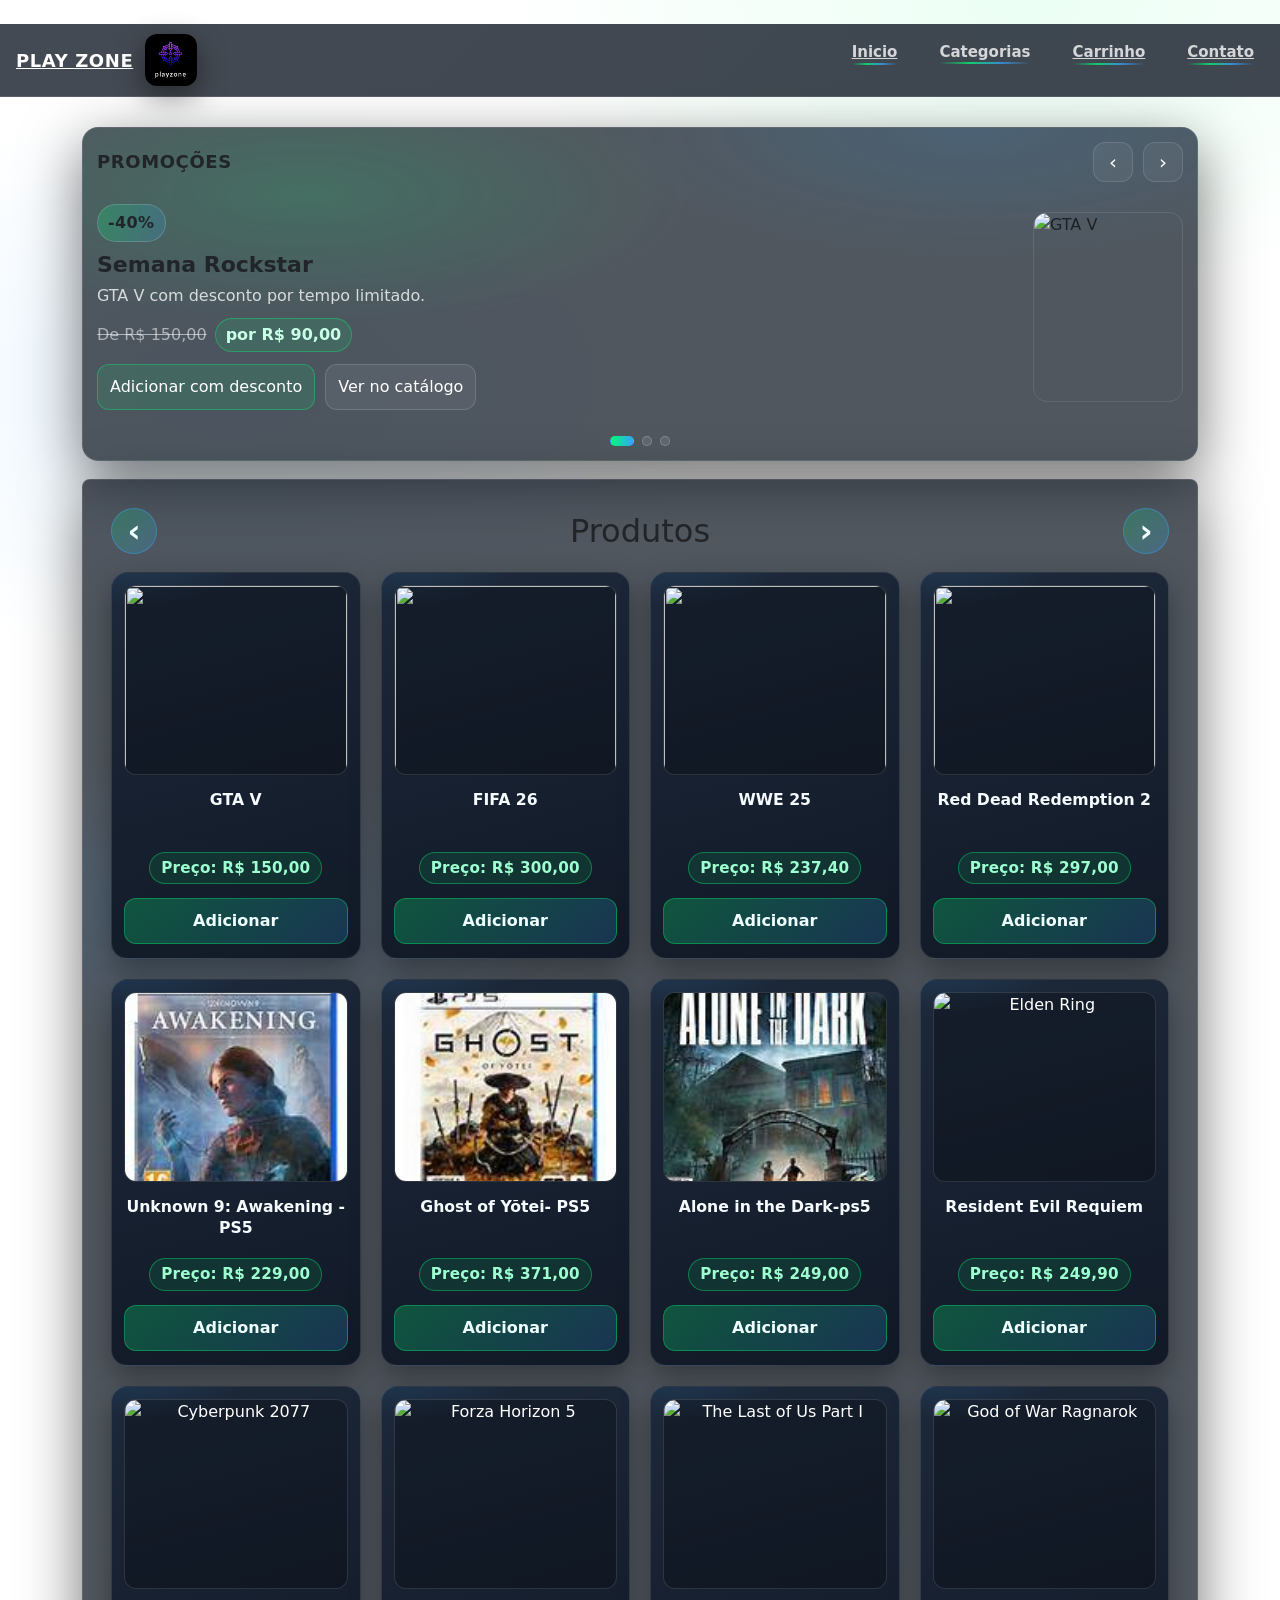
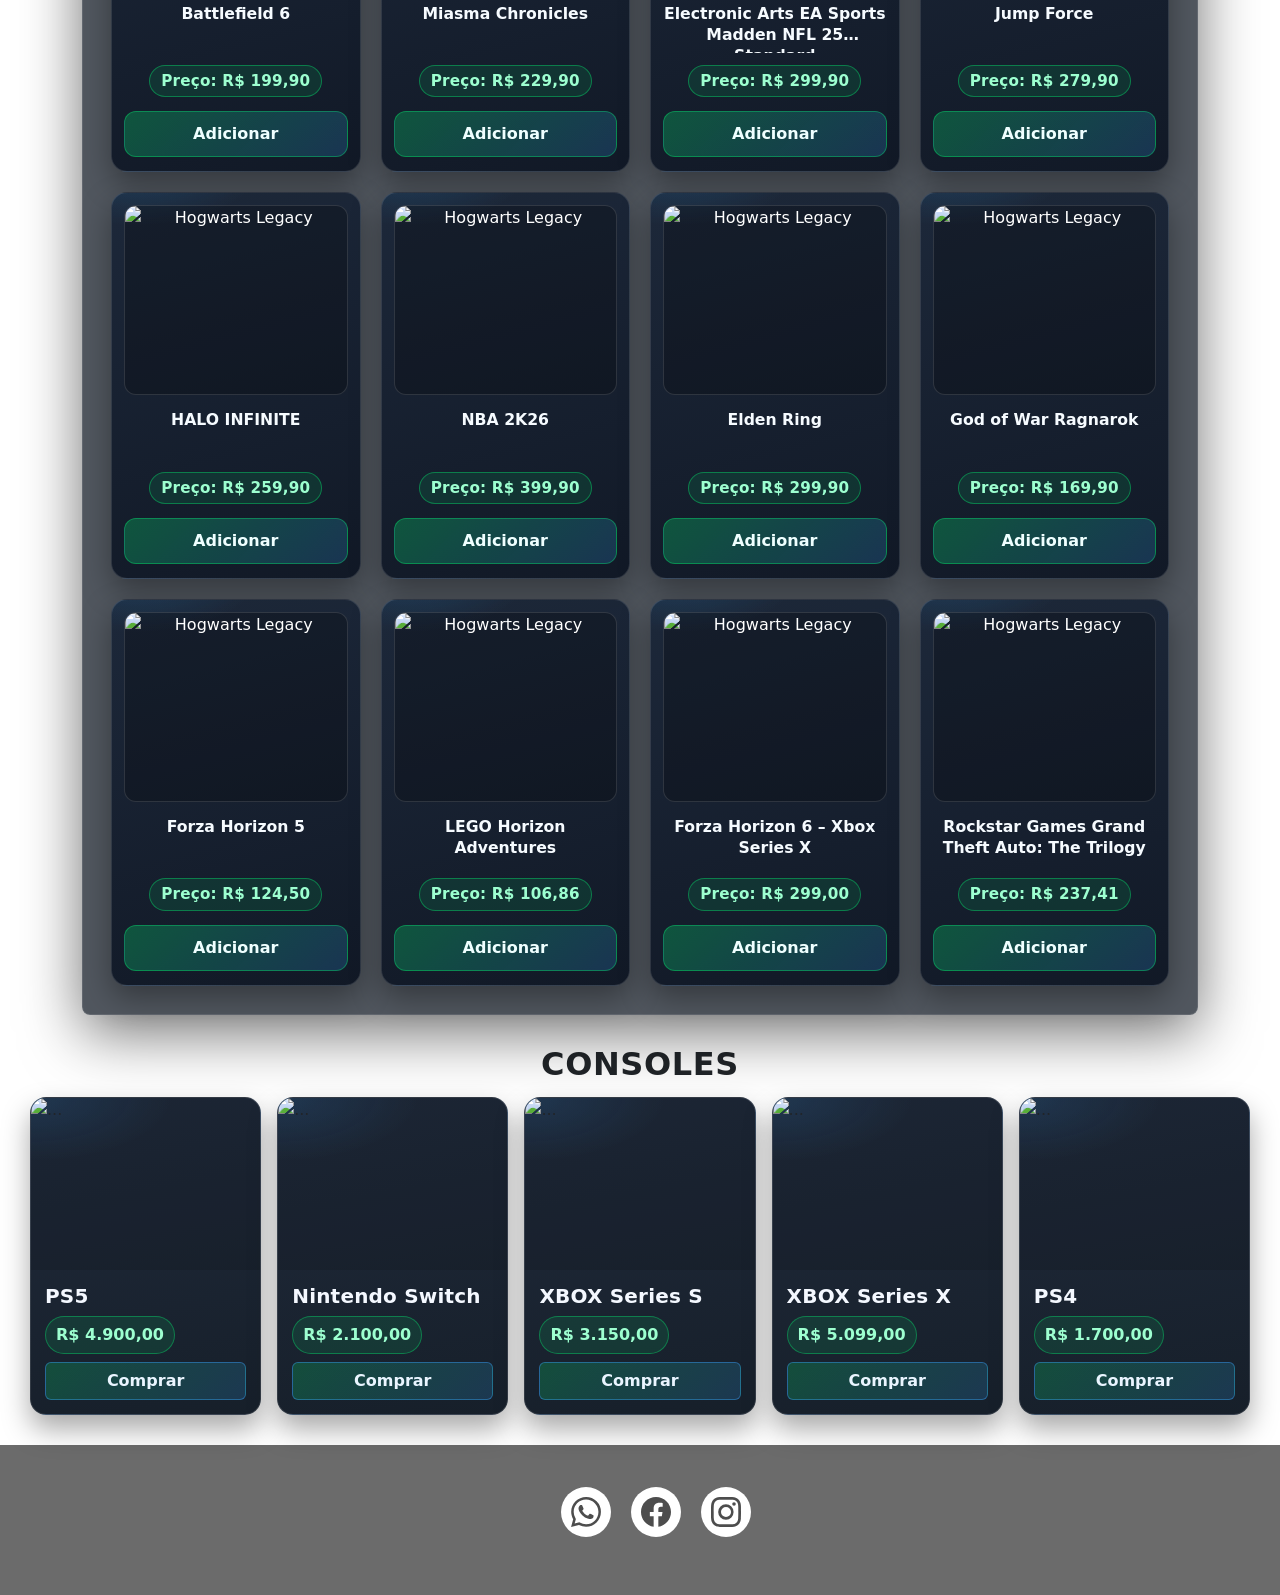
==== index.html @ 597153b9 "Merge branch 'main' of https://github.com/sitezin-pi/site_pi into GUILHERME-RODRIGO" ====
<!DOCTYPE html>
<html lang="pt-BR">
<head><meta name="viewport" content="width=device-width, initial-scale=1.0">

<meta charset="UTF-8">
<title>GameStore</title>
<link rel="icon" type="image/jpeg" href="logo2.jpeg">
<link rel="stylesheet" href="index.css">
<script defer src="cart.js"></script>
<script defer src="index.js" ></script>
<link href="https://cdn.jsdelivr.net/npm/bootstrap@5.3.8/dist/css/bootstrap.min.css" rel="stylesheet" integrity="sha384-sRIl4kxILFvY47J16cr9ZwB07vP4J8+LH7qKQnuqkuIAvNWLzeN8tE5YBujZqJLB" crossorigin="anonymous">
<script src="https://cdn.jsdelivr.net/npm/bootstrap@5.3.8/dist/js/bootstrap.bundle.min.js" integrity="sha384-FKyoEForCGlyvwx9Hj09JcYn3nv7wiPVlz7YYwJrWVcXK/BmnVDxM+D2scQbITxI" crossorigin="anonymous"></script>
</head>
<body>
 <br>
<header class="header">
  <nav class="nav">
    
    <button class="Hamburger" type="button" aria-label="Abrir menu" aria-expanded="false" aria-controls="nav-list">
      <span></span>
      <span></span>
      <span></span>
    </button>

    <div class="brand">
      <a href="index.html" class="logo">Play Zone</a>
      <img class="logo2" src="WhatsApp Image 2026-03-19 at 15.00.08.jpeg" alt="Logo GameStore">
    </div>

    <ul class="nav-list" id="nav-list">
      <li><a href="index.html" class="nav-lista"><strong>Inicio</strong></a></li>
      <li class="nav-dropdown">
        <button class="nav-lista nav-dd-trigger" type="button" aria-expanded="false" aria-controls="cat-menu" aria-haspopup="menu">
          <strong>Categorias</strong>
        </button>
        <ul class="nav-dd" id="cat-menu" role="menu" aria-label="Categorias">
          <li role="none"><a role="menuitem" href="categoriajogos.html" class="nav-dd-item">Jogos</a></li>
          <li role="none"><a role="menuitem" href="categoriaconsoles.html" class="nav-dd-item">Consoles</a></li>
        </ul>
      </li>
      <li><a href="carrinho.html" class="nav-lista"><strong>Carrinho</strong> <span class="cart-badge" id="cartCount" aria-live="polite"></span></a></li>
      <li><a href="contato.html" class="nav-lista"><strong>Contato</strong></a></li>
    </ul>

  </nav>
</header>


<main class="container">
  <div class="home-stack">
    <section class="promo" aria-label="Promoções" data-promo-carousel>
      <div class="promo-head">
        <h2 class="promo-title">Promo&ccedil;&otilde;es</h2>
        <div class="promo-controls">
          <button class="promo-nav" type="button" data-action="prev" aria-label="Promoção anterior">‹</button>
          <button class="promo-nav" type="button" data-action="next" aria-label="Próxima promoção">›</button>
        </div>
      </div>

      <div class="promo-viewport">
        <div class="promo-track">
          <article class="promo-slide" aria-roledescription="slide">
            <div class="promo-copy">
              <div class="promo-badge">-40%</div>
              <h3 class="promo-h">Semana Rockstar</h3>
              <p class="promo-p">GTA V com desconto por tempo limitado.</p>
              <p class="promo-price"><span class="promo-from">De R$ 150,00</span> <span class="promo-to">por R$ 90,00</span></p>
              <div class="promo-ctas">
                <button class="promo-cta" type="button" onclick="Cart.addItem('GTA V', 90)">Adicionar com desconto</button>
                <a class="promo-cta promo-cta-secondary" href="#produtos">Ver no cat&aacute;logo</a>
              </div>
            </div>
            <img class="promo-img" src="https://th.bing.com/th/id/OPHS.RJTm7oN3v298Fw474C474?w=172&h=220&c=17&pid=21.1" alt="GTA V" loading="lazy" />
          </article>

          <article class="promo-slide" aria-roledescription="slide">
            <div class="promo-copy">
              <div class="promo-badge">-25%</div>
              <h3 class="promo-h">Modo Competitivo</h3>
              <p class="promo-p">FIFA 26 na semana de lançamento.</p>
              <p class="promo-price"><span class="promo-from">De R$ 300,00</span> <span class="promo-to">por R$ 225,00</span></p>
              <div class="promo-ctas">
                <button class="promo-cta" type="button" onclick="Cart.addItem('FIFA 26', 225)">Adicionar com desconto</button>
                <a class="promo-cta promo-cta-secondary" href="#produtos">Ver no cat&aacute;logo</a>
              </div>
            </div>
            <img class="promo-img" src="https://th.bing.com/th/id/OPHS.1DvQjWfv28puPw474C474?w=170&h=220&c=17&pid=21.1" alt="FIFA 26" loading="lazy" />
          </article>

          <article class="promo-slide" aria-roledescription="slide">
            <div class="promo-copy">
              <div class="promo-badge">-50%</div>
              <h3 class="promo-h">Velho Oeste</h3>
              <p class="promo-p">Red Dead Redemption 2 com metade do pre&ccedil;o.</p>
              <p class="promo-price"><span class="promo-from">De R$ 297,00</span> <span class="promo-to">por R$ 148,50</span></p>
              <div class="promo-ctas">
                <button class="promo-cta" type="button" onclick="Cart.addItem('Red Dead Redemption 2', 148.5)">Adicionar com desconto</button>
                <a class="promo-cta promo-cta-secondary" href="#produtos">Ver no cat&aacute;logo</a>
              </div>
            </div>
            <img class="promo-img" src="https://www.bing.com/th?id=OPHS.H4OpGzPu4g7gfQ474C474" alt="Red Dead Redemption 2" loading="lazy" />
          </article>
        </div>
      </div>

      <div class="promo-dots" role="tablist" aria-label="Selecionar promoção">
        <button class="promo-dot" type="button" data-index="0" aria-label="Promoção 1" aria-current="true"></button>
        <button class="promo-dot" type="button" data-index="1" aria-label="Promoção 2"></button>
        <button class="promo-dot" type="button" data-index="2" aria-label="Promoção 3"></button>
      </div>
    </section>

    <section class="card" id="produtos">
        <div class="produtos-topo">
          <button class="jogos-seta" type="button" data-games-prev aria-label="Voltar para jogos anteriores">&lsaquo;</button>
          <h2>Produtos</h2>
          <button class="jogos-seta" type="button" data-games-next aria-label="Ver mais jogos">&rsaquo;</button>
        </div>
        
        <div class="produtos jogos-aba is-active" data-games-page="0">
        
        <div class="produto">
        <img src="https://th.bing.com/th/id/OPHS.RJTm7oN3v298Fw474C474?w=172&h=220&c=17&pid=21.1">
        <br> <br>
        <p>GTA V</p>
        <p>Preço: R$ 150,00</p>
        <br> 
        <button onclick="Cart.addItem('GTA V',150)" >Adicionar</button>
        </div>
        
        <div class="produto">
        <img src="https://th.bing.com/th/id/OPHS.1DvQjWfv28puPw474C474?w=170&h=220&c=17&pid=21.1">
        <br> <br>
        <p>FIFA 26</p>
        <p>Preço: R$ 300,00</p>
        <br>
        <button onclick="Cart.addItem('FIFA 26',300)">Adicionar</button>
        </div>
        
        <div class="produto">
        <img src="https://www.bing.com/th?id=OPHS.lLi7DupbcouinA474C474">
        <br> <br>
        <p>WWE 25</p>
        <p>Preço: R$ 237,40</p>
        <br> 
        <button onclick="Cart.addItem('WWE 25',237.40)">Adicionar</button>
        </div>
        
        <div class="produto">
        <img src="https://www.bing.com/th?id=OPHS.H4OpGzPu4g7gfQ474C474">
        <br> <br>
        <p>Red Dead Redemption 2</p>
        <p>Preço: R$ 297,00</p>
        <br> 
        <button onclick="Cart.addItem('Red Dead Redemption 2',297)">Adicionar</button>
        </div>
        

        <div class="produto">
            <img src="[data-uri]">
            <br> <br>
            <p> Unknown 9: Awakening - PS5</p>
            <p>Preço: R$ 229,00</p>
            <br> 
            <button onclick="Cart.addItem('Unknown 9: Awakening - PS5',229)">Adicionar</button>
            </div>


            <div class="produto">
                <img src="[data-uri]">
                <br> <br>
                <p> Ghost of Yõtei-
                     PS5</p>
                <p>Preço: R$ 371,00</p>
                <br> 
                <button onclick="Cart.addItem('Ghost of Yotei - PS5',371)">Adicionar</button>
                </div>



                <div class="produto">
                    <img src="[data-uri]">
                    <br> <br>
                    <p> Alone in the Dark-ps5</p>
                    <p>Preço: R$ 249,00</p>
                    <br> 
                    <button onclick="Cart.addItem('Alone in the Dark - PS5',249)">Adicionar</button>
                    </div>

                    <div class="produto">
                        <img src="https://th.bing.com/th/id/OPHS.FWSzVC7ac26D6Q474C474?w=248&h=248&o=5&pid=21.1" alt="Elden Ring" loading="lazy">
                        <br> <br>
                        <p>Resident Evil Requiem </p>
                        <p>Preço: R$ 249,90</p>
                        <br>
                        <button onclick="Cart.addItem('Resident Evil Requiem',249.9)">Adicionar</button>
                    </div>

                    <div class="produto">
                        <img src="https://th.bing.com/th/id/OPHS.QNupgrt8GrXCGA474C474?w=181&h=220&c=17&pid=21.1" alt="Cyberpunk 2077" loading="lazy">
                        <br> <br>
                        <p>Battlefield 6</p>
                        <p>Preço: R$ 199,90</p>
                        <br>
                        <button onclick="Cart.addItem('Battlefield 6',199.9)">Adicionar</button>
                    </div>

                    <div class="produto">
                        <img src="https://th.bing.com/th/id/OPHS.94vdGfs1CRT8Bw474C474?w=172&h=220&c=17&pid=21.1" alt="Forza Horizon 5" loading="lazy">
                        <br> <br>
                        <p>Miasma Chronicles</p>
                        <p>Preço: R$ 229,90</p>
                        <br>
                        <button onclick="Cart.addItem('Miasma Chronicles',229.9)">Adicionar</button>
                    </div>

                    <div class="produto">
                        <img src="https://th.bing.com/th/id/OPHS.qIrYIp75w0DZzQ474C474?w=181&h=220&c=17&pid=21.1" alt="The Last of Us Part I" loading="lazy">
                        <br> <br>
                        <p>Electronic Arts EA Sports Madden NFL 25 Standard</p>
                        <p>Preço: R$ 299,90</p>
                        <br>
                        <button onclick="Cart.addItem('Electronic Arts EA Sports Madden NFL 25 Standard',299.9)">Adicionar</button>
                    </div>

                    <div class="produto">
                        <img src="https://th.bing.com/th/id/OPHS.TacuCE4y0vRiBw474C474?w=248&h=248&c=17&o=5&pid=21.1" alt="God of War Ragnarok" loading="lazy">
                        <br> <br>
                        <p>Jump Force</p>
                        <p>Preço: R$ 279,90</p>
                        <br>
                        <button onclick="Cart.addItem('Jump Force',279.9)">Adicionar</button>
                    </div>

                    <div class="produto">
                        <img src="https://th.bing.com/th/id/OPHS.Qwj7oxAjKCLbDA474C474?w=174&h=220&c=17&pid=21.1" alt="Hogwarts Legacy" loading="lazy">
                        <br> <br>
                        <p>HALO INFINITE</p>
                        <p>Preço: R$ 259,90</p>
                        <br>
                        <button onclick="Cart.addItem('HALO INFINITE',259.9)">Adicionar</button>
                    </div>


                    <div class="produto">
                      <img src="https://m.media-amazon.com/images/I/811Mnde97WL._AC_SY741_.jpg" alt="Hogwarts Legacy" loading="lazy">
                      <br> <br>
                      <p>NBA 2K26</p>
                      <p>Preço: R$ 399,90</p>
                      <br>
                      <button onclick="Cart.addItem('NBA 2K26',399.9)">Adicionar</button>
                  </div>

                    
                  <div class="produto">
                    <img src="https://m.media-amazon.com/images/I/81h2WhI4dtL._AC_SX679_.jpg" alt="Hogwarts Legacy" loading="lazy">
                    <br> <br>
                    <p>Elden Ring</p>
                    <p>Preço: R$ 299,90</p>
                    <br>
                    <button onclick="Cart.addItem('Elden Ring',299.9)">Adicionar</button>
                </div>


                <div class="produto">
                  <img src="https://th.bing.com/th/id/OPHS.DYVqiKjwjYZAyg474C474?w=171&h=220&c=17&pid=21.1" alt="Hogwarts Legacy" loading="lazy">
                  <br> <br>
                  <p>God of War Ragnarok</p>
                  <p>Preço: R$ 169,90
                  </p>
                  <br>
                  <button onclick="Cart.addItem('God of War Ragnarok',169.9)">Adicionar</button>
              </div>

              <div class="produto">
                <img src="https://th.bing.com/th?id=OPHS.EVWii%2fNp02npCA474C474&w=170&h=220&c=17&pid=21.1" alt="Hogwarts Legacy" loading="lazy">
                <br> <br>
                <p>Forza Horizon 5</p>
                <p>Preço: R$ 124,50</p>
                <br>
                <button onclick="Cart.addItem('Forza Horizon 5',124.5)">Adicionar</button>
            </div>


            <div class="produto">
              <img src="https://th.bing.com/th/id/OPHS.ELbAVEhWy1vHMA474C474?w=172&h=220&c=17&pid=21.1" alt="Hogwarts Legacy" loading="lazy">
              <br> <br>
              <p>LEGO Horizon Adventures</p>
              <p>Preço: R$ 106,86</p>
              <br>
              <button onclick="Cart.addItem('LEGO Horizon Adventures',106.86)">Adicionar</button>
          </div>

          

          <div class="produto">
            <img src="https://m.media-amazon.com/images/I/819yZBNBmbL._AC_SY741_.jpg" alt="Hogwarts Legacy" loading="lazy">
            <br> <br>
            <p>Forza Horizon 6 – Xbox Series X</p>
            <p>Preço: R$ 299,00</p>
            <br>
            <button onclick="Cart.addItem('Forza Horizon 6 - Xbox Series X',299)">Adicionar</button>
        </div>

        
        <div class="produto">
          <img src="https://m.media-amazon.com/images/I/71puswrN7DL._AC_SX569_.jpg" alt="Hogwarts Legacy" loading="lazy">
          <br> <br>
          <p>Rockstar Games Grand Theft Auto: The Trilogy </p>
          <p>Preço: R$ 237,41 </p>
          <br>
          <button onclick="Cart.addItem('Rockstar Games Grand Theft Auto: The Trilogy',237.41)">Adicionar</button>
      </div>

        </div>

        <div class="produtos jogos-aba" data-games-page="1" hidden>
          <div class="produto">
            <img src="https://tse2.mm.bing.net/th/id/OIP.G-FK9lPpl25EXrgIyFfNVQHaLH?rs=1&pid=ImgDetMain&o=7&rm=3" alt="Marvel's Spider-Man 2" loading="lazy">
            <br> <br>
            <p>Marvel's Spider-Man 2</p>
            <p>Pre&ccedil;o: R$ 289,90</p>
            <br>
            <button onclick="Cart.addItem('Marvel\'s Spider-Man 2',289.9)">Adicionar</button>
          </div>

          <div class="produto">
            <img src="https://tse4.mm.bing.net/th/id/OIP.6PH8_viapjqQUt2A34YzmQHaHa?rs=1&pid=ImgDetMain&o=7&rm=3c" alt="Mortal Kombat 1" loading="lazy">
            <br> <br>
            <p>Mortal Kombat 1</p>
            <p>Pre&ccedil;o: R$ 219,90</p>
            <br>
            <button onclick="Cart.addItem('Mortal Kombat 1',219.9)">Adicionar</button>
          </div>

          <div class="produto">
            <img src="https://tse4.mm.bing.net/th/id/OIP.sYCBG5xKQGUcATme74_EeQHaLH?rs=1&pid=ImgDetMain&o=7&rm=3" alt="Assassin's Creed Shadows" loading="lazy">
            <br> <br>
            <p>Assassin's Creed Shadows</p>
            <p>Pre&ccedil;o: R$ 299,90</p>
            <br>
            <button onclick="Cart.addItem('Assassin\'s Creed Shadows',299.9)">Adicionar</button>
          </div>

          <div class="produto">
            <img src="https://tse4.mm.bing.net/th/id/OIP.DMst_Hj3TAe-Tahy5SULSAHaEo?rs=1&pid=ImgDetMain&o=7&rm=3" alt="Street Fighter 6" loading="lazy">
            <br> <br>
            <p>Street Fighter 6</p>
            <p>Pre&ccedil;o: R$ 199,90</p>
            <br>
            <button onclick="Cart.addItem('Street Fighter 6',199.9)">Adicionar</button>
          </div>

          <div class="produto">
            <img src="https://tse2.mm.bing.net/th/id/OIP.UWIrXUre9dtO-C4sRf46mAHaJ4?rs=1&pid=ImgDetMain&o=7&rm=3" alt="Final Fantasy XVI" loading="lazy">
            <br> <br>
            <p>Final Fantasy XVI</p>
            <p>Pre&ccedil;o: R$ 249,90</p>
            <br>
            <button onclick="Cart.addItem('Final Fantasy XVI',249.9)">Adicionar</button>
          </div>

          <div class="produto">
            <img src="https://tse4.mm.bing.net/th/id/OIP.-4CGzT8iQxk2Oo5ZJQxS4wHaEK?rs=1&pid=ImgDetMain&o=7&rm=3" alt="Star Wars Jedi Survivor" loading="lazy">
            <br> <br>
            <p>Star Wars Jedi: Survivor</p>
            <p>Pre&ccedil;o: R$ 229,90</p>
            <br>
            <button onclick="Cart.addItem('Star Wars Jedi: Survivor',229.9)">Adicionar</button>
          </div>
        </div>
        </section>
  </div>
    </main>
    


<section class="consoles" id="consoles">
  <div class="consoles-inner">
  <h2 class="consoles-title">Consoles</h2>

  <div class="consoles-grid">
  <div class="card">
    <img src="https://m.media-amazon.com/images/I/51z1MC364oL._AC_SX679_.jpg" class="card-img-top" alt="...">
    <div class="card-body">
      <h5 class="card-title">PS5</h5>
      <p class="card-text">R$ 4.900,00</p>
      <a href="#" class="btn btn-primary console-buy">Comprar</a>
    </div>
  </div>

  <div class="card">
    <img src="https://m.magazineluiza.com.br/a-static/420x420/console-nintendo-switch-v2-32gb-edicao-mario-bros-wonder-3-meses-assinatura-nintendo-online/esh0p/2067/c48ec43bd60d2ffeeb8990135bcdb0f6.jpeg" class="card-img-top" alt="...">
    <div class="card-body">
      <h5 class="card-title">Nintendo Switch</h5>
      <p class="card-text">R$ 2.100,00</p>
      <a href="#" class="btn btn-primary console-buy">Comprar</a>
    </div>
  </div>


  <div class="card">
    <img src="https://tse1.mm.bing.net/th/id/OIP.qU8rus6t1LAG_-EkGO4fngHaHa?rs=1&pid=ImgDetMain&o=7&rm=3" class="card-img-top" alt="...">
    <div class="card-body">
      <h5 class="card-title">XBOX Series S</h5>
      <p class="card-text">R$ 3.150,00</p>
      <a href="#" class="btn btn-primary console-buy">Comprar</a>
    </div>
  </div>

  <div class="card">
    <img src="https://m.media-amazon.com/images/I/512ulOXnvYL._AC_SX679_.jpg" class="card-img-top" alt="...">
    <div class="card-body">
      <h5 class="card-title">XBOX Series X</h5>
      <p class="card-text">R$ 5.099,00</p>
      <a href="#" class="btn btn-primary console-buy">Comprar</a>
    </div>
  </div>

  <div class="card">
    <img src="https://tse2.mm.bing.net/th/id/OIP.hRAMWGqIYt8NfbNsckcd0AHaD4?rs=1&pid=ImgDetMain&o=7&rm=3" class="card-img-top" alt="...">
    <div class="card-body">
      <h5 class="card-title">PS4</h5>
      <p class="card-text">R$ 1.700,00</p>
      <a href="#" class="btn btn-primary console-buy">Comprar</a>
    </div>

  
        
  </div>
  </div>
  </div>
</section>









    <footer class="footer">


      <ul class="example-2">
        <li class="icon-content">
          <a
            data-social="whatsapp"
            aria-label="Whatsapp"
            href="https://api.whatsapp.com/send?phone=+112067101079&amp;text=Save%20this%20to%20your%20Favorites%20-%20@wilsondesouza"
          >
            <div class="filled"></div>
            <svg
              xml:space="preserve"
              viewBox="0 0 24 24"
              class="bi bi-whatsapp"
              fill="currentColor"
              height="24"
              width="24"
              xmlns="http://www.w3.org/2000/svg"
            >
              <path
                fill="currentColor"
                d="M17.472 14.382c-.297-.149-1.758-.867-2.03-.967-.273-.099-.471-.148-.67.15-.197.297-.767.966-.94 1.164-.173.199-.347.223-.644.075-.297-.15-1.255-.463-2.39-1.475-.883-.788-1.48-1.761-1.653-2.059-.173-.297-.018-.458.13-.606.134-.133.298-.347.446-.52.149-.174.198-.298.298-.497.099-.198.05-.371-.025-.52-.075-.149-.669-1.612-.916-2.207-.242-.579-.487-.5-.669-.51-.173-.008-.371-.01-.57-.01-.198 0-.52.074-.792.372-.272.297-1.04 1.016-1.04 2.479 0 1.462 1.065 2.875 1.213 3.074.149.198 2.096 3.2 5.077 4.487.709.306 1.262.489 1.694.625.712.227 1.36.195 1.871.118.571-.085 1.758-.719 2.006-1.413.248-.694.248-1.289.173-1.413-.074-.124-.272-.198-.57-.347m-5.421 7.403h-.004a9.87 9.87 0 01-5.031-1.378l-.361-.214-3.741.982.998-3.648-.235-.374a9.86 9.86 0 01-1.51-5.26c.001-5.45 4.436-9.884 9.888-9.884 2.64 0 5.122 1.03 6.988 2.898a9.825 9.825 0 012.893 6.994c-.003 5.45-4.437 9.884-9.885 9.884m8.413-18.297A11.815 11.815 0 0012.05 0C5.495 0 .16 5.335.157 11.892c0 2.096.547 4.142 1.588 5.945L.057 24l6.305-1.654a11.882 11.882 0 005.683 1.448h.005c6.554 0 11.89-5.335 11.893-11.893a11.821 11.821 0 00-3.48-8.413Z"
              ></path>
            </svg>
          </a>
          <div class="tooltip">Whatsapp</div>
        </li>
        <li class="icon-content">
          <a
            data-social="facebook"
            aria-label="Facebook"
            href="https://www.facebook.com/"
          >
            <div class="filled"></div>
            <svg
              xml:space="preserve"
              viewBox="0 0 24 24"
              class="bi bi-facbook"
              fill="currentColor"
              height="24"
              width="24"
              xmlns="http://www.w3.org/2000/svg"
            >
              <path
                fill="currentColor"
                d="M23.9981 11.9991C23.9981 5.37216 18.626 0 11.9991 0C5.37216 0 0 5.37216 0 11.9991C0 17.9882 4.38789 22.9522 10.1242 23.8524V15.4676H7.07758V11.9991H10.1242V9.35553C10.1242 6.34826 11.9156 4.68714 14.6564 4.68714C15.9692 4.68714 17.3424 4.92149 17.3424 4.92149V7.87439H15.8294C14.3388 7.87439 13.8739 8.79933 13.8739 9.74824V11.9991H17.2018L16.6698 15.4676H13.8739V23.8524C19.6103 22.9522 23.9981 17.9882 23.9981 11.9991Z"
              ></path>
            </svg>
          </a>
          <div class="tooltip">Facebook</div>
        </li>
        <li class="icon-content">
          <a
            data-social="instagram"
            aria-label="Instagram"
            href="https://www.instagram.com/"
          >
            <div class="filled"></div>
            <svg
              xml:space="preserve"
              viewBox="0 0 16 16"
              class="bi bi-instagram"
              fill="currentColor"
              height="16"
              width="16"
              xmlns="http://www.w3.org/2000/svg"
            >
              <path
                fill="currentColor"
                d="M8 0C5.829 0 5.556.01 4.703.048 3.85.088 3.269.222 2.76.42a3.9 3.9 0 0 0-1.417.923A3.9 3.9 0 0 0 .42 2.76C.222 3.268.087 3.85.048 4.7.01 5.555 0 5.827 0 8.001c0 2.172.01 2.444.048 3.297.04.852.174 1.433.372 1.942.205.526.478.972.923 1.417.444.445.89.719 1.416.923.51.198 1.09.333 1.942.372C5.555 15.99 5.827 16 8 16s2.444-.01 3.298-.048c.851-.04 1.434-.174 1.943-.372a3.9 3.9 0 0 0 1.416-.923c.445-.445.718-.891.923-1.417.197-.509.332-1.09.372-1.942C15.99 10.445 16 10.173 16 8s-.01-2.445-.048-3.299c-.04-.851-.175-1.433-.372-1.941a3.9 3.9 0 0 0-.923-1.417A3.9 3.9 0 0 0 13.24.42c-.51-.198-1.092-.333-1.943-.372C10.443.01 10.172 0 7.998 0zm-.717 1.442h.718c2.136 0 2.389.007 3.232.046.78.035 1.204.166 1.486.275.373.145.64.319.92.599s.453.546.598.92c.11.281.24.705.275 1.485.039.843.047 1.096.047 3.231s-.008 2.389-.047 3.232c-.035.78-.166 1.203-.275 1.485a2.5 2.5 0 0 1-.599.919c-.28.28-.546.453-.92.598-.28.11-.704.24-1.485.276-.843.038-1.096.047-3.232.047s-2.39-.009-3.233-.047c-.78-.036-1.203-.166-1.485-.276a2.5 2.5 0 0 1-.92-.598 2.5 2.5 0 0 1-.6-.92c-.109-.281-.24-.705-.275-1.485-.038-.843-.046-1.096-.046-3.233s.008-2.388.046-3.231c.036-.78.166-1.204.276-1.486.145-.373.319-.64.599-.92s.546-.453.92-.598c.282-.11.705-.24 1.485-.276.738-.034 1.024-.044 2.515-.045zm4.988 1.328a.96.96 0 1 0 0 1.92.96.96 0 0 0 0-1.92m-4.27 1.122a4.109 4.109 0 1 0 0 8.217 4.109 4.109 0 0 0 0-8.217m0 1.441a2.667 2.667 0 1 1 0 5.334 2.667 2.667 0 0 1 0-5.334"
              ></path>
            </svg>
          </a>
          <div class="tooltip">Instagram</div>
        </li>
      </ul>
      

    </footer>
</body>
</html>
---- index.css ----
:root {
  --bg: #121212;
  --text: #ffffff;
  --muted: rgba(255, 255, 255, 0.78);
  --stroke: rgba(255, 255, 255, 0.12);
  --panel: rgba(15, 23, 34, 0.78);
  --panel-strong: rgba(11, 18, 32, 0.96);
  --neon: #00ff75;
  --neon2: #37a5ff;
  --shadow: 0 18px 60px rgba(0, 0, 0, 0.55);
  --radius: 14px;
}

* {
  margin: 0;
  padding: 0;
  box-sizing: border-box;
}

body {
  font-family: Arial, Helvetica, sans-serif;
  margin: 0;
  color: var(--text);
  background:
    radial-gradient(900px 520px at 18% 12%, rgba(55, 165, 255, 0.10), transparent 55%),
    radial-gradient(900px 520px at 80% 0%, rgba(0, 255, 117, 0.08), transparent 60%),
    var(--bg);
}

a {
  color: inherit;
  text-decoration: none;
}

/* Header / Nav (gaming look) */
.header {
  position: sticky;
  top: 0;
  z-index: 50;
  padding-inline: 16px;
  background: linear-gradient(135deg, var(--panel), rgba(11, 18, 32, 0.78));
  border-bottom: 1px solid var(--stroke);
  backdrop-filter: blur(12px);
}

.nav {
  max-width: 1280px;
  height: 72px;
  margin-inline: auto;
  display: flex;
  align-items: center;
  gap: 12px;
}

.brand {
  display: flex;
  align-items: center;
  gap: 12px;
  margin-right: auto;
  min-width: 0;
}

.logo {
  font-size: 18px;
  font-weight: 800;
  letter-spacing: 0.6px;
  text-transform: uppercase;
  color: var(--text);
  white-space: nowrap;
}

.logo2 {
  width: 52px;
  height: 52px;
  border-radius: 12px;
  box-shadow: 0 10px 30px rgba(0, 0, 0, 0.45);
  object-fit: cover;
}

.nav-list {
  display: flex;
  align-items: center;
  gap: 22px;
  list-style: none;
}

/* Dropdown (Categorias) */
.nav-dropdown {
  position: relative;
}

.nav-dd-trigger {
  appearance: none;
  border: 0;
  background: transparent;
  color: inherit;
  cursor: pointer;
  display: inline-flex;
  align-items: center;
  font: inherit;
  font-weight: 700;
  line-height: 1;
}

.nav-dd {
  position: absolute;
  top: calc(100% + 10px);
  left: 0;
  z-index: 70;
  min-width: 220px;
  padding: 8px;
  margin: 0;
  list-style: none;
  border-radius: 14px;
  border: 1px solid var(--stroke);
  background: linear-gradient(180deg, var(--panel-strong), rgba(15, 23, 34, 0.96));
  box-shadow: var(--shadow);
  display: none;
}

.nav-dd-item {
  display: block;
  padding: 10px 10px;
  border-radius: 10px;
  color: var(--muted);
  transition: background 160ms ease, color 160ms ease;
}

.nav-dd-item:hover {
  color: var(--text);
  background: rgba(255, 255, 255, 0.06);
}

.nav-dropdown.is-open .nav-dd {
  display: block;
}

.nav-lista {
  position: relative;
  font-size: 15px;
  color: var(--muted);
  padding: 10px 10px;
  border-radius: 10px;
  transition: color 160ms ease, background 160ms ease, border-color 160ms ease;
}

.nav-lista:hover,
.nav-dropdown.is-open > .nav-dd-trigger {
  color: var(--text);
  background: rgba(255, 255, 255, 0.06);
}

.nav-lista::after {
  content: "";
  position: absolute;
  left: 10px;
  right: 10px;
  bottom: 6px;
  height: 2px;
  background: linear-gradient(90deg, transparent, var(--neon), var(--neon2), transparent);
  opacity: 0.72;
  transform: translateY(0);
  transition: opacity 160ms ease, transform 160ms ease;
}

.nav-lista:hover::after,
.nav-dropdown.is-open > .nav-dd-trigger::after {
  opacity: 1;
  transform: translateY(0);
}

.cart-badge {
  display: none;
  margin-left: 8px;
  min-width: 18px;
  height: 18px;
  padding: 0 6px;
  border-radius: 999px;
  align-items: center;
  justify-content: center;
  font-size: 12px;
  font-weight: 900;
  line-height: 18px;
  color: #07120c;
  background: linear-gradient(90deg, var(--neon), var(--neon2));
  box-shadow: 0 8px 24px rgba(0, 0, 0, 0.45);
  vertical-align: middle;
}

.cart-badge.is-visible {
  display: inline-flex;
}

/* Hamburger button */
.Hamburger {
  display: none; /* visible only on mobile */
  width: 44px;
  height: 44px;
  border-radius: 12px;
  border: 1px solid var(--stroke);
  background: rgba(255, 255, 255, 0.04);
  cursor: pointer;
  position: relative;
  flex: 0 0 auto;
}

.Hamburger:hover {
  border-color: rgba(0, 255, 117, 0.35);
  box-shadow: 0 0 0 4px rgba(0, 255, 117, 0.08);
}

.Hamburger:focus-visible {
  outline: none;
  box-shadow: 0 0 0 4px rgba(55, 165, 255, 0.18);
  border-color: rgba(55, 165, 255, 0.45);
}

.Hamburger span {
  display: block;
  position: absolute;
  left: 11px;
  right: 11px;
  height: 2px;
  border-radius: 999px;
  background: linear-gradient(90deg, var(--neon), var(--neon2));
  transition: transform 200ms ease, opacity 160ms ease, top 200ms ease;
}

.Hamburger span:nth-child(1) { top: 14px; }
.Hamburger span:nth-child(2) { top: 21px; }
.Hamburger span:nth-child(3) { top: 28px; }

/* Backdrop (visual only; click-outside is handled by JS) */
.nav::after {
  content: "";
  position: fixed;
  inset: 0;
  background: rgba(0, 0, 0, 0.55);
  backdrop-filter: blur(6px);
  opacity: 0;
  pointer-events: none;
  transition: opacity 180ms ease;
}

.nav.active::after {
  opacity: 1;
  pointer-events: auto;
}

@media (max-width: 900px) {
  .Hamburger {
    display: inline-flex;
    align-items: center;
    justify-content: center;
    z-index: 60;
  }

  .logo2 {
    width: 46px;
    height: 46px;
  }

  .nav-list {
    position: fixed;
    top: 0;
    right: 0;
    height: 100vh;
    width: min(360px, 86vw);
    padding: 92px 18px 18px;
    flex-direction: column;
    align-items: stretch;
    gap: 10px;
    background: linear-gradient(180deg, var(--panel-strong), rgba(15, 23, 34, 0.94));
    border-left: 1px solid var(--stroke);
    box-shadow: var(--shadow);
    transform: translateX(102%);
    transition: transform 220ms cubic-bezier(0.2, 0.9, 0.2, 1);
  }

  .nav-dd {
    position: static;
    min-width: 0;
    margin-top: 6px;
    display: none;
  }

  .nav-dropdown.is-open .nav-dd {
    display: block;
  }

  .nav-lista {
    font-size: 16px;
    padding: 14px 12px;
    border: 1px solid rgba(255, 255, 255, 0.06);
    background: rgba(255, 255, 255, 0.03);
  }

  .nav.active .nav-list {
    transform: translateX(0);
  }

  .nav.active .Hamburger span:nth-child(1) {
    top: 21px;
    transform: rotate(45deg);
  }

  .nav.active .Hamburger span:nth-child(2) {
    opacity: 0;
  }

  .nav.active .Hamburger span:nth-child(3) {
    top: 21px;
    transform: rotate(-45deg);
  }
}

@media (max-width: 520px) {
  .logo {
    font-size: 16px;
    letter-spacing: 0.4px;
  }
}

/* Layout */
.container {
  display: flex;
  justify-content: center;
  width: 100%;
  max-width: 1320px; /* override do Bootstrap container para caber mais cards */
  margin-inline: auto;
  padding: 30px;
}

.home-stack {
  width: min(1200px, 100%);
  display: flex;
  flex-direction: column;
  gap: 18px;
}

section.card {
  background:
    radial-gradient(700px 240px at 10% 20%, rgba(55, 165, 255, 0.10), transparent 60%),
    rgba(15, 23, 34, 0.72);
  padding: 28px;
  width: 100%;
  border-radius: 8px;
  border: 1px solid rgba(255, 255, 255, 0.10);
  box-shadow: var(--shadow);
}

section.card h2 {
  text-align: center;
}

/* Consoles */
.consoles {
  width: 100%;
  padding: 0 16px 30px;
}

.consoles-inner {
  max-width: 1320px;
  margin-inline: auto;
  padding: 0 14px;
}

.consoles-title {
  margin: 0 0 14px;
  text-align: center;
  font-weight: 900;
  letter-spacing: 0.6px;
  text-transform: uppercase;
}

.consoles-grid {
  display: grid;
  grid-template-columns: repeat(auto-fit, minmax(220px, 1fr));
  gap: 16px;
}

.consoles .card {
  height: 100%;
}

.consoles .card-img-top {
  aspect-ratio: 4 / 3;
  object-fit: contain;
  background: rgba(0, 0, 0, 0.12);
}

/* Catalog filters + compare */
.games-page-subtitle {
  margin: 8px 0 0;
  text-align: center;
  color: rgba(255, 255, 255, 0.76);
}

.catalog-toolbar {
  margin-top: 14px;
  display: flex;
  flex-wrap: wrap;
  align-items: flex-end;
  justify-content: space-between;
  gap: 12px;
}

.catalog-filter {
  display: flex;
  flex-direction: column;
  gap: 6px;
  color: rgba(255, 255, 255, 0.84);
  font-size: 0.95rem;
}

.catalog-filter select {
  width: min(240px, 100%);
  padding: 10px 12px;
  border-radius: 12px;
  border: 1px solid rgba(255, 255, 255, 0.12);
  background: rgba(0, 0, 0, 0.22);
  color: #fff;
  outline: none;
}

.catalog-filter select:focus {
  border-color: rgba(107, 44, 255, 0.55);
  box-shadow: 0 0 0 3px rgba(107, 44, 255, 0.18);
}

.catalog-result {
  margin: 0;
  color: rgba(255, 255, 255, 0.72);
}

.compare-shell {
  padding: 18px;
}

.compare-header {
  display: flex;
  align-items: flex-start;
  justify-content: space-between;
  gap: 12px;
  flex-wrap: wrap;
}

.compare-subtitle {
  text-align: left;
}

.compare-grid {
  display: grid;
  grid-template-columns: repeat(auto-fit, minmax(220px, 1fr));
  gap: 14px;
  margin-top: 14px;
}

.compare-placeholder,
.compare-card {
  border-radius: 14px;
  padding: 14px;
  background: rgba(255, 255, 255, 0.04);
  border: 1px dashed rgba(255, 255, 255, 0.12);
  color: rgba(255, 255, 255, 0.76);
}

.compare-card {
  border-style: solid;
  color: rgba(255, 255, 255, 0.9);
}

.compare-card img {
  width: 100%;
  height: 140px;
  object-fit: contain;
  background: rgba(0, 0, 0, 0.18);
  border: 1px solid rgba(255, 255, 255, 0.10);
  border-radius: 12px;
  margin-bottom: 10px;
}

.compare-card h3 {
  margin: 0 0 10px;
  font-size: 1.05rem;
}

.compare-specs {
  margin: 0;
  padding: 0;
  list-style: none;
  display: grid;
  gap: 8px;
}

.console-badge {
  display: inline-block;
  padding: 4px 10px;
  border-radius: 999px;
  font-weight: 800;
  font-size: 0.75rem;
  letter-spacing: 0.3px;
  background: linear-gradient(90deg, var(--neon), var(--neon2));
  color: #0b0b0b;
  margin-bottom: 10px;
}

.compare-toggle {
  display: flex;
  align-items: center;
  gap: 10px;
  margin: 12px 0 8px;
  color: rgba(255, 255, 255, 0.82);
}

/* Promo carousel */
.promo {
  width: 100%;
  border-radius: 16px;
  border: 1px solid rgba(255, 255, 255, 0.10);
  background:
    radial-gradient(700px 240px at 20% 20%, rgba(0, 255, 117, 0.14), transparent 55%),
    radial-gradient(700px 240px at 80% 0%, rgba(55, 165, 255, 0.14), transparent 55%),
    rgba(15, 23, 34, 0.72);
  box-shadow: var(--shadow);
  overflow: hidden;
}

.promo-head {
  display: flex;
  align-items: center;
  justify-content: space-between;
  padding: 14px 14px 0;
  gap: 12px;
}

.promo-title {
  margin: 0;
  font-size: 18px;
  font-weight: 900;
  letter-spacing: 0.6px;
  text-transform: uppercase;
}

.promo-controls {
  display: flex;
  gap: 10px;
}

.promo-nav {
  width: 40px;
  height: 40px;
  border-radius: 12px;
  border: 1px solid var(--stroke);
  background: rgba(255, 255, 255, 0.05);
  color: var(--text);
  cursor: pointer;
  font-size: 20px;
  line-height: 1;
}

.promo-nav:hover {
  border-color: rgba(0, 255, 117, 0.35);
  box-shadow: 0 0 0 4px rgba(0, 255, 117, 0.08);
}

.promo-viewport {
  overflow: hidden;
}

.promo-track {
  display: flex;
  transform: translateX(0%);
  transition: transform 420ms cubic-bezier(0.2, 0.9, 0.2, 1);
}

.promo-slide {
  min-width: 100%;
  display: grid;
  grid-template-columns: 1fr 150px;
  align-items: center;
  gap: 14px;
  padding: 16px 14px 10px;
}

.promo-copy {
  padding: 6px 6px 6px 0;
}

.promo-badge {
  display: inline-flex;
  align-items: center;
  justify-content: center;
  padding: 6px 10px;
  border-radius: 999px;
  font-weight: 900;
  letter-spacing: 0.4px;
  background: linear-gradient(90deg, rgba(0, 255, 117, 0.22), rgba(55, 165, 255, 0.18));
  border: 1px solid rgba(255, 255, 255, 0.16);
  width: fit-content;
  margin-bottom: 10px;
}

.promo-h {
  margin: 0 0 6px;
  font-size: 22px;
  font-weight: 900;
}

.promo-p {
  margin: 0 0 10px;
  color: rgba(255, 255, 255, 0.78);
}

.promo-price {
  margin: 0 0 12px;
  display: flex;
  gap: 10px;
  flex-wrap: wrap;
  align-items: baseline;
}

.promo-from {
  color: rgba(255, 255, 255, 0.55);
  text-decoration: line-through;
}

.promo-to {
  color: var(--text);
  font-weight: 900;
}

.promo-cta {
  display: inline-flex;
  align-items: center;
  justify-content: center;
  padding: 10px 12px;
  border-radius: 12px;
  border: 1px solid rgba(0, 255, 117, 0.35);
  background: rgba(0, 255, 117, 0.10);
  color: var(--text);
  text-decoration: none;
  cursor: pointer;
}

.promo-cta:hover {
  border-color: rgba(55, 165, 255, 0.55);
  box-shadow: 0 0 0 4px rgba(55, 165, 255, 0.12);
}

.promo-ctas {
  display: flex;
  gap: 10px;
  flex-wrap: wrap;
}

.promo-cta-secondary {
  border-color: rgba(255, 255, 255, 0.14);
  background: rgba(255, 255, 255, 0.06);
}

.promo-cta-secondary:hover {
  border-color: rgba(255, 255, 255, 0.22);
  box-shadow: 0 0 0 4px rgba(255, 255, 255, 0.06);
}

.promo-img {
  width: 150px;
  height: 190px;
  object-fit: cover;
  border-radius: 14px;
  border: 1px solid rgba(255, 255, 255, 0.10);
  filter: saturate(1.05) contrast(1.05);
}

.promo-dots {
  display: flex;
  gap: 8px;
  padding: 10px 14px 14px;
  justify-content: center;
}

.promo-dot {
  width: 10px;
  height: 10px;
  border-radius: 999px;
  border: 1px solid rgba(255, 255, 255, 0.22);
  background: rgba(255, 255, 255, 0.10);
  cursor: pointer;
}

.promo-dot[aria-current="true"] {
  width: 24px;
  background: linear-gradient(90deg, var(--neon), var(--neon2));
  border-color: rgba(255, 255, 255, 0.0);
}

@media (max-width: 520px) {
  .promo-slide {
    grid-template-columns: 1fr;
  }

  .promo-img {
    width: 100%;
    height: 180px;
  }
}

/* Products */
.produtos {
  display: grid;
  grid-template-columns: repeat(auto-fit, minmax(170px, 1fr));
  gap: 18px;
  color: white;

}

.produto {
  background-color: #252525;
  padding: 10px;
  border-radius: 8px;
  text-align: center;
  border: 1px solid rgba(255, 255, 255, 0.06);
  display: flex;
  flex-direction: column;
  gap: 8px;
  color: white;
}

.produto img {
  width: 100%;
  height: 190px;
  object-fit: cover;
  border-radius: 6px;
}

.produto button {
  width: 100%;
  padding: 8px;
  background-color: #0f8f3f;
  border: none;
  border-radius: 8px;
  color: white;
  cursor: pointer;
  transition: filter 160ms ease, background 160ms ease;
}

.produto button:hover {
  background-color: #6b2cff;
  filter: drop-shadow(0 0 10px rgba(107, 44, 255, 0.35));
}

ul {
  list-style: none;
}

.example-2 {
  display: flex;
  justify-content: center;
  align-items: center;
}
.example-2 .icon-content {
  margin: 0 10px;
  position: relative;
}
.example-2 .icon-content .tooltip {
  position: absolute;
  top: -30px;
  left: 50%;
  transform: translateX(-50%);
  color: #fff;
  padding: 6px 10px;
  border-radius: 5px;
  opacity: 0;
  visibility: hidden;
  font-size: 14px;
  transition: all 0.3s ease;
}
.example-2 .icon-content:hover .tooltip {
  opacity: 1;
  visibility: visible;
  top: -50px;
}
.example-2 .icon-content a {
  position: relative;
  overflow: hidden;
  display: flex;
  justify-content: center;
  align-items: center;
  width: 50px;
  height: 50px;
  border-radius: 50%;
  color: #4d4d4d;
  background-color: #fff;
  transition: all 0.3s ease-in-out;
}
.example-2 .icon-content a:hover {
  box-shadow: 3px 2px 45px 0px rgb(255, 254, 254);
}
.example-2 .icon-content a svg {
  position: relative;
  z-index: 1;
  width: 30px;
  height: 30px;
}
.example-2 .icon-content a:hover {
  color: white;
}
.example-2 .icon-content a .filled {
  position: absolute;
  top: auto;
  bottom: 0;
  left: 0;
  width: 100%;
  height: 0;
  background-color: #000;
  transition: all 0.3s ease-in-out;
}
.example-2 .icon-content a:hover .filled {
  height: 100%;
}

.example-2 .icon-content a[data-social="whatsapp"] .filled,
.example-2 .icon-content a[data-social="whatsapp"] ~ .tooltip {
  background-color: #128c7e;
}

.example-2 .icon-content a[data-social="facebook"] .filled,
.example-2 .icon-content a[data-social="facebook"] ~ .tooltip {
  background-color: #3b5998;
}
.example-2 .icon-content a[data-social="instagram"] .filled,
.example-2 .icon-content a[data-social="instagram"] ~ .tooltip {
  background: linear-gradient(
    45deg,
    #405de6,
    #5b51db,
    #b33ab4,
    #c135b4,
    #e1306c,
    #fd1f1f
  );
}
.example-2 .icon-content a[data-social="youtube"] .filled,
.example-2 .icon-content a[data-social="youtube"] ~ .tooltip {
  background-color: #ff0000;
}

.footer{
display: flex;
justify-content: center;
  background-color: #6b6b6b;
height: 150px;

}

/* Visual upgrade: product cards + price styling */
.produtos-topo {
  display: grid;
  grid-template-columns: 46px 1fr 46px;
  align-items: center;
  gap: 12px;
  margin-bottom: 18px;
}

.produtos-topo h2 {
  margin: 0;
}

.jogos-seta {
  width: 46px;
  height: 46px;
  border: 1px solid rgba(55, 165, 255, 0.42);
  border-radius: 50%;
  background: linear-gradient(135deg, rgba(0, 255, 117, 0.20), rgba(55, 165, 255, 0.22));
  color: #efffff;
  font-size: 2rem;
  font-weight: 900;
  line-height: 1;
  cursor: pointer;
  transition: transform 160ms ease, box-shadow 160ms ease, border-color 160ms ease;
}

.jogos-seta:hover {
  transform: translateY(-2px);
  border-color: rgba(0, 255, 117, 0.55);
  box-shadow: 0 10px 22px rgba(55, 165, 255, 0.24);
}

.jogos-aba[hidden] {
  display: none;
}

.produtos {
  grid-template-columns: repeat(auto-fit, minmax(210px, 1fr));
  gap: 20px;
  align-items: stretch;
}

.produto {
  position: relative;
  overflow: hidden;
  height: 100%;
  min-height: 360px;
  padding: 12px 12px 14px;
  border-radius: 16px;
  background:
    radial-gradient(180px 90px at 10% -8%, rgba(55, 165, 255, 0.18), transparent 70%),
    linear-gradient(165deg, rgba(26, 38, 56, 0.95), rgba(14, 22, 35, 0.95));
  border: 1px solid rgba(255, 255, 255, 0.12);
  box-shadow: 0 12px 30px rgba(0, 0, 0, 0.35);
  gap: 10px;
  transition: transform 190ms ease, box-shadow 190ms ease, border-color 190ms ease;
}

.produto:hover {
  transform: translateY(-5px);
  border-color: rgba(0, 255, 117, 0.42);
  box-shadow: 0 20px 36px rgba(0, 0, 0, 0.48);
}

.produto br {
  display: none;
}

.produto img {
  width: 100%;
  height: 190px;
  object-fit: cover;
  border-radius: 12px;
  border: 1px solid rgba(255, 255, 255, 0.12);
  background: rgba(0, 0, 0, 0.24);
  margin-bottom: 4px;
}

.produto p {
  margin: 0;
  line-height: 1.35;
}

.produto p:first-of-type {
  min-height: 3.2em;
  font-size: 0.98rem;
  font-weight: 800;
  color: #f6fbff;
  display: -webkit-box;
  -webkit-line-clamp: 2;
  -webkit-box-orient: vertical;
  overflow: hidden;
}

.produto p + p {
  align-self: center;
  margin-top: 2px;
  margin-bottom: 4px;
  padding: 5px 11px;
  border-radius: 999px;
  border: 1px solid rgba(0, 255, 117, 0.36);
  background: rgba(0, 255, 117, 0.10);
  color: #9dffd0;
  font-size: 0.95rem;
  font-weight: 900;
  letter-spacing: 0.2px;
}

.produto button {
  margin-top: auto;
  padding: 10px 12px;
  border-radius: 12px;
  border: 1px solid rgba(0, 255, 117, 0.34);
  background: linear-gradient(135deg, rgba(0, 255, 117, 0.25), rgba(55, 165, 255, 0.20));
  color: #efffff;
  font-weight: 800;
  transition: transform 160ms ease, box-shadow 160ms ease, border-color 160ms ease, filter 160ms ease;
}

.produto button:hover {
  transform: translateY(-1px);
  border-color: rgba(55, 165, 255, 0.58);
  box-shadow: 0 10px 22px rgba(55, 165, 255, 0.22);
  filter: saturate(1.1);
}

/* Console cards */
.consoles-grid .card {
  width: 100% !important;
  border-radius: 16px;
  overflow: hidden;
  border: 1px solid rgba(255, 255, 255, 0.12);
  background:
    radial-gradient(200px 90px at 0% 0%, rgba(55, 165, 255, 0.16), transparent 70%),
    linear-gradient(170deg, rgba(23, 34, 52, 0.96), rgba(13, 22, 33, 0.96));
  box-shadow: 0 14px 28px rgba(0, 0, 0, 0.34);
  transition: transform 180ms ease, box-shadow 180ms ease, border-color 180ms ease;
}

.consoles-grid .card:hover {
  transform: translateY(-4px);
  border-color: rgba(55, 165, 255, 0.46);
  box-shadow: 0 20px 34px rgba(0, 0, 0, 0.44);
}

.consoles-grid .card .card-body {
  display: flex;
  flex-direction: column;
  gap: 8px;
  padding: 14px;
}

.consoles-grid .card .card-title {
  margin: 0;
  color: #f4f8ff;
  font-weight: 900;
  letter-spacing: 0.2px;
}

.consoles-grid .card .card-text {
  margin: 0;
  width: fit-content;
  padding: 6px 10px;
  border-radius: 999px;
  border: 1px solid rgba(0, 255, 117, 0.35);
  background: rgba(0, 255, 117, 0.10);
  color: #9dffd0;
  font-weight: 900;
}

.consoles-grid .card .console-buy {
  margin-top: auto;
  border: 1px solid rgba(55, 165, 255, 0.42);
  background: linear-gradient(135deg, rgba(0, 255, 117, 0.20), rgba(55, 165, 255, 0.18));
  color: #eaf5ff;
  font-weight: 800;
}

.consoles-grid .card .console-buy:hover {
  border-color: rgba(0, 255, 117, 0.55);
  box-shadow: 0 10px 20px rgba(55, 165, 255, 0.20);
}

/* Promo price */
.promo-price {
  gap: 8px;
}

.promo-to {
  display: inline-flex;
  align-items: center;
  padding: 4px 10px;
  border-radius: 999px;
  border: 1px solid rgba(0, 255, 117, 0.34);
  background: rgba(0, 255, 117, 0.11);
  color: #c8ffe7;
}
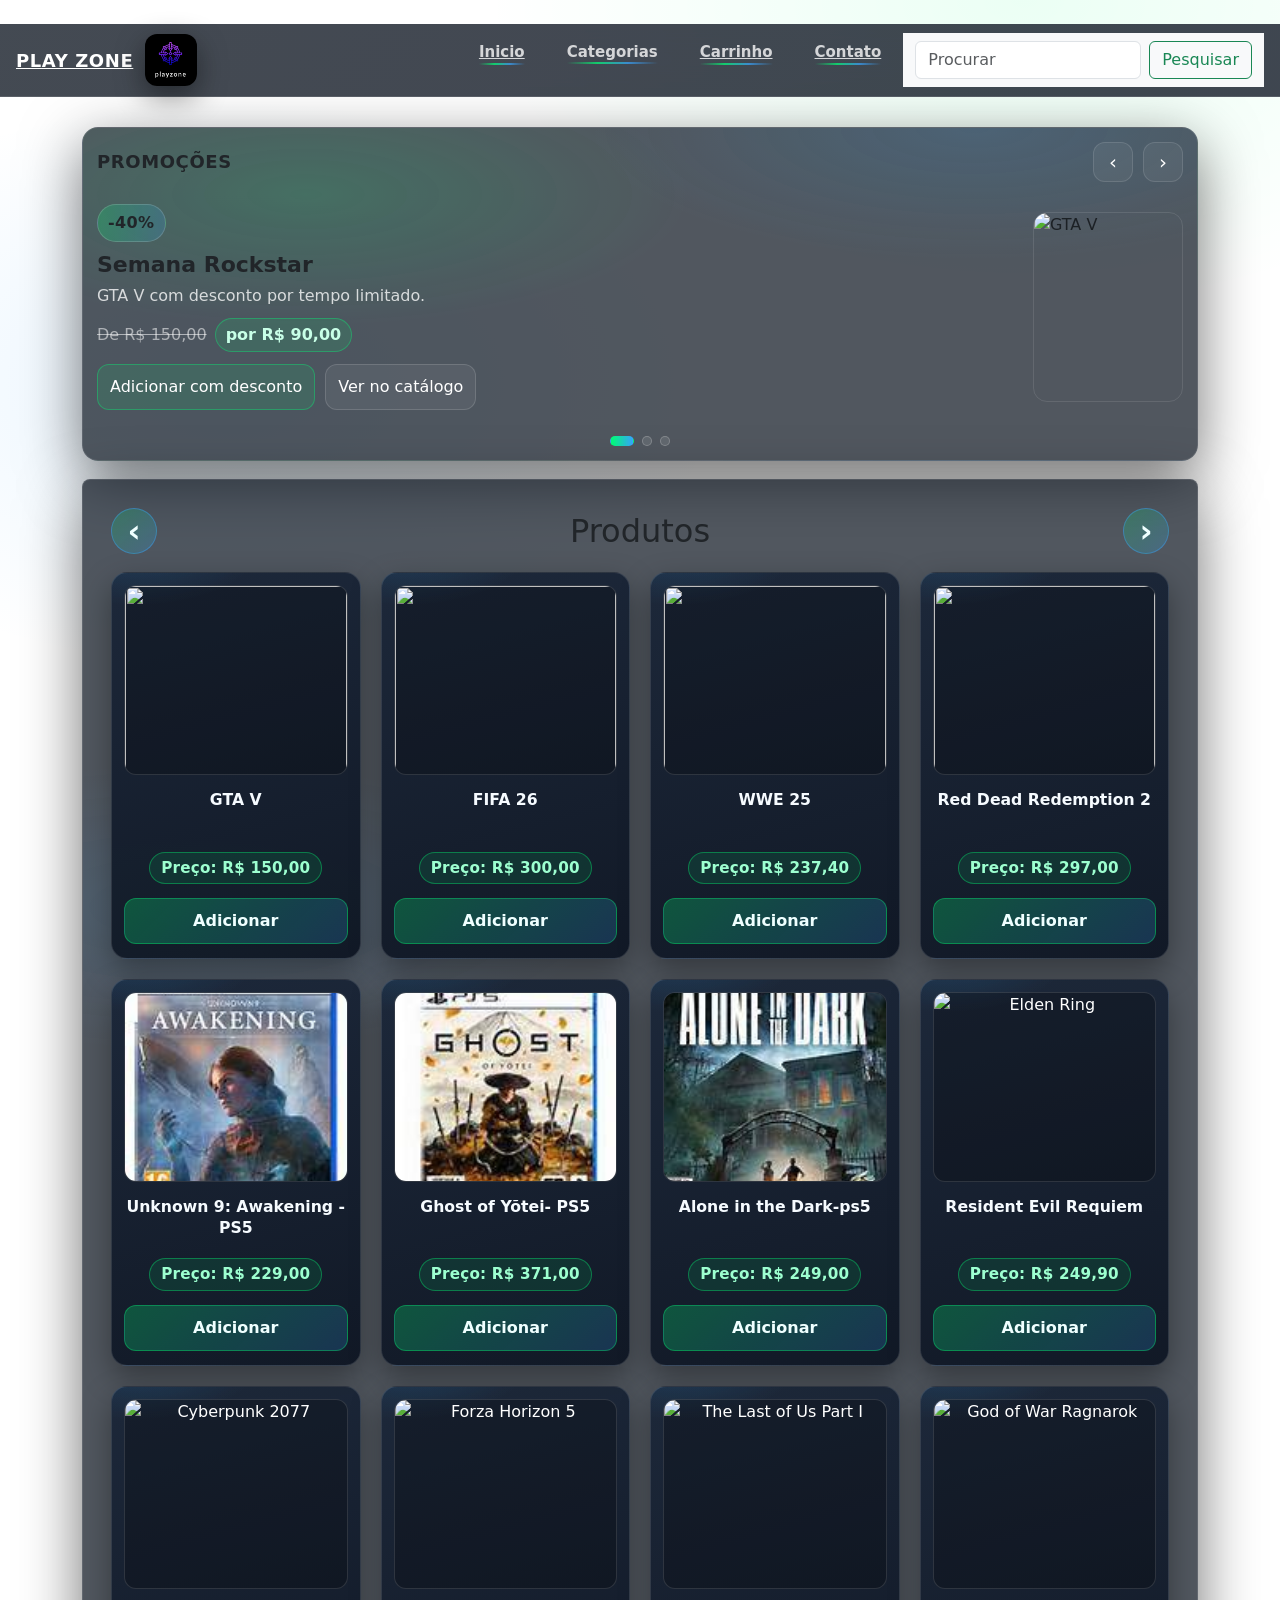
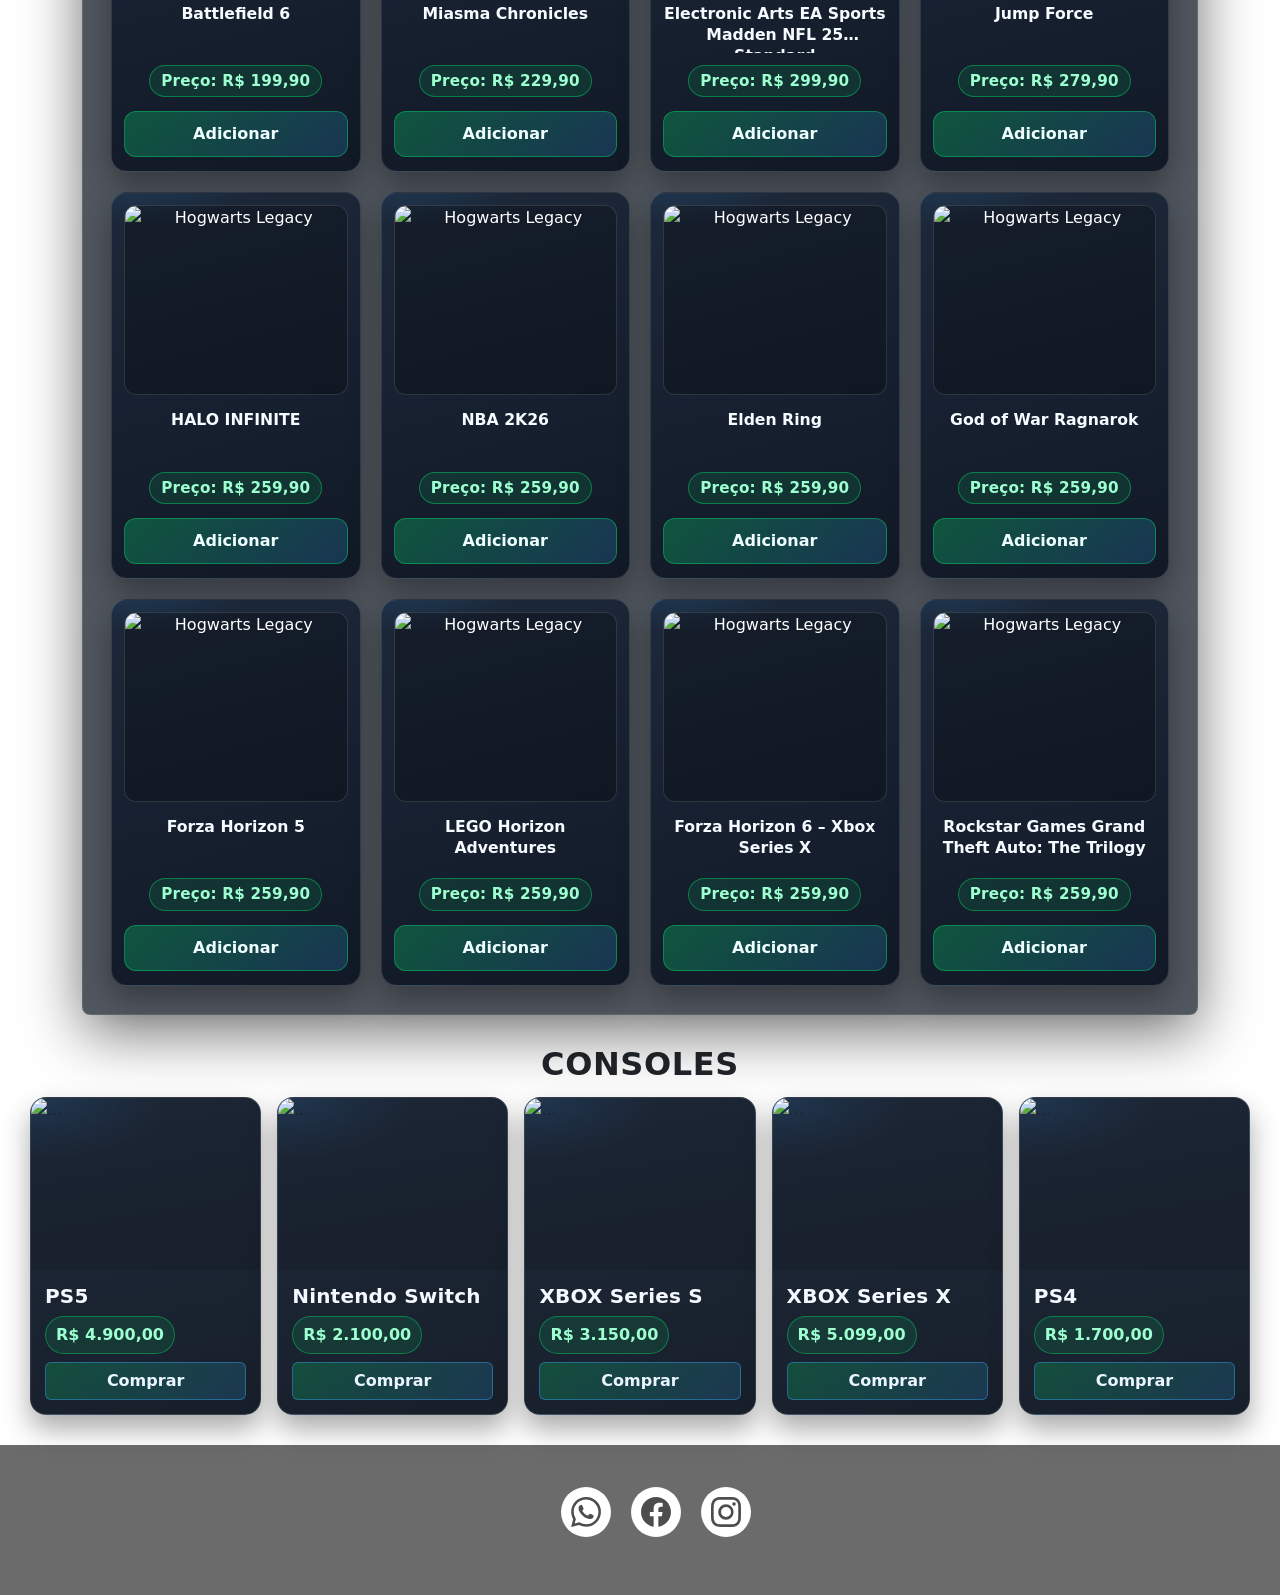
==== commit 58a23c90: "barra de pesquisa !!!!!" ====
--- a/index.html
+++ b/index.html
@@ -43,6 +43,15 @@
       <li><a href="contato.html" class="nav-lista"><strong>Contato</strong></a></li>
     </ul>
 
+    <nav class="navbar bg-body-tertiary">
+      <div class="container-fluid">
+        <form class="d-flex" role="search">
+          <input class="form-control me-2" type="search" placeholder="Procurar" aria-label="Search"/>
+          <button class="btn btn-outline-success" type="submit">Pesquisar</button>
+        </form>
+      </div>
+    </nav>
+
   </nav>
 </header>
 
@@ -194,7 +203,7 @@
                         <p>Resident Evil Requiem </p>
                         <p>Preço: R$ 249,90</p>
                         <br>
-                        <button onclick="Cart.addItem('Resident Evil Requiem',249.9)">Adicionar</button>
+                        <button onclick="Cart.addItem('Elden Ring',249.9)">Adicionar</button>
                     </div>
 
                     <div class="produto">
@@ -203,7 +212,7 @@
                         <p>Battlefield 6</p>
                         <p>Preço: R$ 199,90</p>
                         <br>
-                        <button onclick="Cart.addItem('Battlefield 6',199.9)">Adicionar</button>
+                        <button onclick="Cart.addItem('Cyberpunk 2077',199.9)">Adicionar</button>
                     </div>
 
                     <div class="produto">
@@ -212,7 +221,7 @@
                         <p>Miasma Chronicles</p>
                         <p>Preço: R$ 229,90</p>
                         <br>
-                        <button onclick="Cart.addItem('Miasma Chronicles',229.9)">Adicionar</button>
+                        <button onclick="Cart.addItem('Forza Horizon 5',229.9)">Adicionar</button>
                     </div>
 
                     <div class="produto">
@@ -221,7 +230,7 @@
                         <p>Electronic Arts EA Sports Madden NFL 25 Standard</p>
                         <p>Preço: R$ 299,90</p>
                         <br>
-                        <button onclick="Cart.addItem('Electronic Arts EA Sports Madden NFL 25 Standard',299.9)">Adicionar</button>
+                        <button onclick="Cart.addItem('The Last of Us Part I',299.9)">Adicionar</button>
                     </div>
 
                     <div class="produto">
@@ -230,7 +239,7 @@
                         <p>Jump Force</p>
                         <p>Preço: R$ 279,90</p>
                         <br>
-                        <button onclick="Cart.addItem('Jump Force',279.9)">Adicionar</button>
+                        <button onclick="Cart.addItem('God of War Ragnarok',279.9)">Adicionar</button>
                     </div>
 
                     <div class="produto">
@@ -239,7 +248,7 @@
                         <p>HALO INFINITE</p>
                         <p>Preço: R$ 259,90</p>
                         <br>
-                        <button onclick="Cart.addItem('HALO INFINITE',259.9)">Adicionar</button>
+                        <button onclick="Cart.addItem('Hogwarts Legacy',259.9)">Adicionar</button>
                     </div>
 
 
@@ -247,9 +256,9 @@
                       <img src="https://m.media-amazon.com/images/I/811Mnde97WL._AC_SY741_.jpg" alt="Hogwarts Legacy" loading="lazy">
                       <br> <br>
                       <p>NBA 2K26</p>
-                      <p>Preço: R$ 399,90</p>
+                      <p>Preço: R$ 259,90</p>
                       <br>
-                      <button onclick="Cart.addItem('NBA 2K26',399.9)">Adicionar</button>
+                      <button onclick="Cart.addItem('Hogwarts Legacy',259.9)">Adicionar</button>
                   </div>
 
                     
@@ -257,9 +266,9 @@
                     <img src="https://m.media-amazon.com/images/I/81h2WhI4dtL._AC_SX679_.jpg" alt="Hogwarts Legacy" loading="lazy">
                     <br> <br>
                     <p>Elden Ring</p>
-                    <p>Preço: R$ 299,90</p>
+                    <p>Preço: R$ 259,90</p>
                     <br>
-                    <button onclick="Cart.addItem('Elden Ring',299.9)">Adicionar</button>
+                    <button onclick="Cart.addItem('Hogwarts Legacy',259.9)">Adicionar</button>
                 </div>
 
 
@@ -267,19 +276,18 @@
                   <img src="https://th.bing.com/th/id/OPHS.DYVqiKjwjYZAyg474C474?w=171&h=220&c=17&pid=21.1" alt="Hogwarts Legacy" loading="lazy">
                   <br> <br>
                   <p>God of War Ragnarok</p>
-                  <p>Preço: R$ 169,90
-                  </p>
+                  <p>Preço: R$ 259,90</p>
                   <br>
-                  <button onclick="Cart.addItem('God of War Ragnarok',169.9)">Adicionar</button>
+                  <button onclick="Cart.addItem('Hogwarts Legacy',259.9)">Adicionar</button>
               </div>
 
               <div class="produto">
                 <img src="https://th.bing.com/th?id=OPHS.EVWii%2fNp02npCA474C474&w=170&h=220&c=17&pid=21.1" alt="Hogwarts Legacy" loading="lazy">
                 <br> <br>
                 <p>Forza Horizon 5</p>
-                <p>Preço: R$ 124,50</p>
+                <p>Preço: R$ 259,90</p>
                 <br>
-                <button onclick="Cart.addItem('Forza Horizon 5',124.5)">Adicionar</button>
+                <button onclick="Cart.addItem('Hogwarts Legacy',259.9)">Adicionar</button>
             </div>
 
 
@@ -287,9 +295,9 @@
               <img src="https://th.bing.com/th/id/OPHS.ELbAVEhWy1vHMA474C474?w=172&h=220&c=17&pid=21.1" alt="Hogwarts Legacy" loading="lazy">
               <br> <br>
               <p>LEGO Horizon Adventures</p>
-              <p>Preço: R$ 106,86</p>
+              <p>Preço: R$ 259,90</p>
               <br>
-              <button onclick="Cart.addItem('LEGO Horizon Adventures',106.86)">Adicionar</button>
+              <button onclick="Cart.addItem('Hogwarts Legacy',259.9)">Adicionar</button>
           </div>
 
           
@@ -298,9 +306,9 @@
             <img src="https://m.media-amazon.com/images/I/819yZBNBmbL._AC_SY741_.jpg" alt="Hogwarts Legacy" loading="lazy">
             <br> <br>
             <p>Forza Horizon 6 – Xbox Series X</p>
-            <p>Preço: R$ 299,00</p>
-            <br>
-            <button onclick="Cart.addItem('Forza Horizon 6 - Xbox Series X',299)">Adicionar</button>
+            <p>Preço: R$ 259,90</p>
+            <br>
+            <button onclick="Cart.addItem('Hogwarts Legacy',259.9)">Adicionar</button>
         </div>
 
         
@@ -308,9 +316,9 @@
           <img src="https://m.media-amazon.com/images/I/71puswrN7DL._AC_SX569_.jpg" alt="Hogwarts Legacy" loading="lazy">
           <br> <br>
           <p>Rockstar Games Grand Theft Auto: The Trilogy </p>
-          <p>Preço: R$ 237,41 </p>
+          <p>Preço: R$ 259,90</p>
           <br>
-          <button onclick="Cart.addItem('Rockstar Games Grand Theft Auto: The Trilogy',237.41)">Adicionar</button>
+          <button onclick="Cart.addItem('Hogwarts Legacy',259.9)">Adicionar</button>
       </div>
 
         </div>
@@ -432,13 +440,6 @@
   </div>
   </div>
 </section>
-
-
-
-
-
-
-
 
 
     <footer class="footer">
@@ -523,4 +524,4 @@
     </footer>
 </body>
 </html>
- 
+ 
--- a/index.css
+++ b/index.css
@@ -1052,3 +1052,6 @@
   background: rgba(0, 255, 117, 0.11);
   color: #c8ffe7;
 }
+
+
+
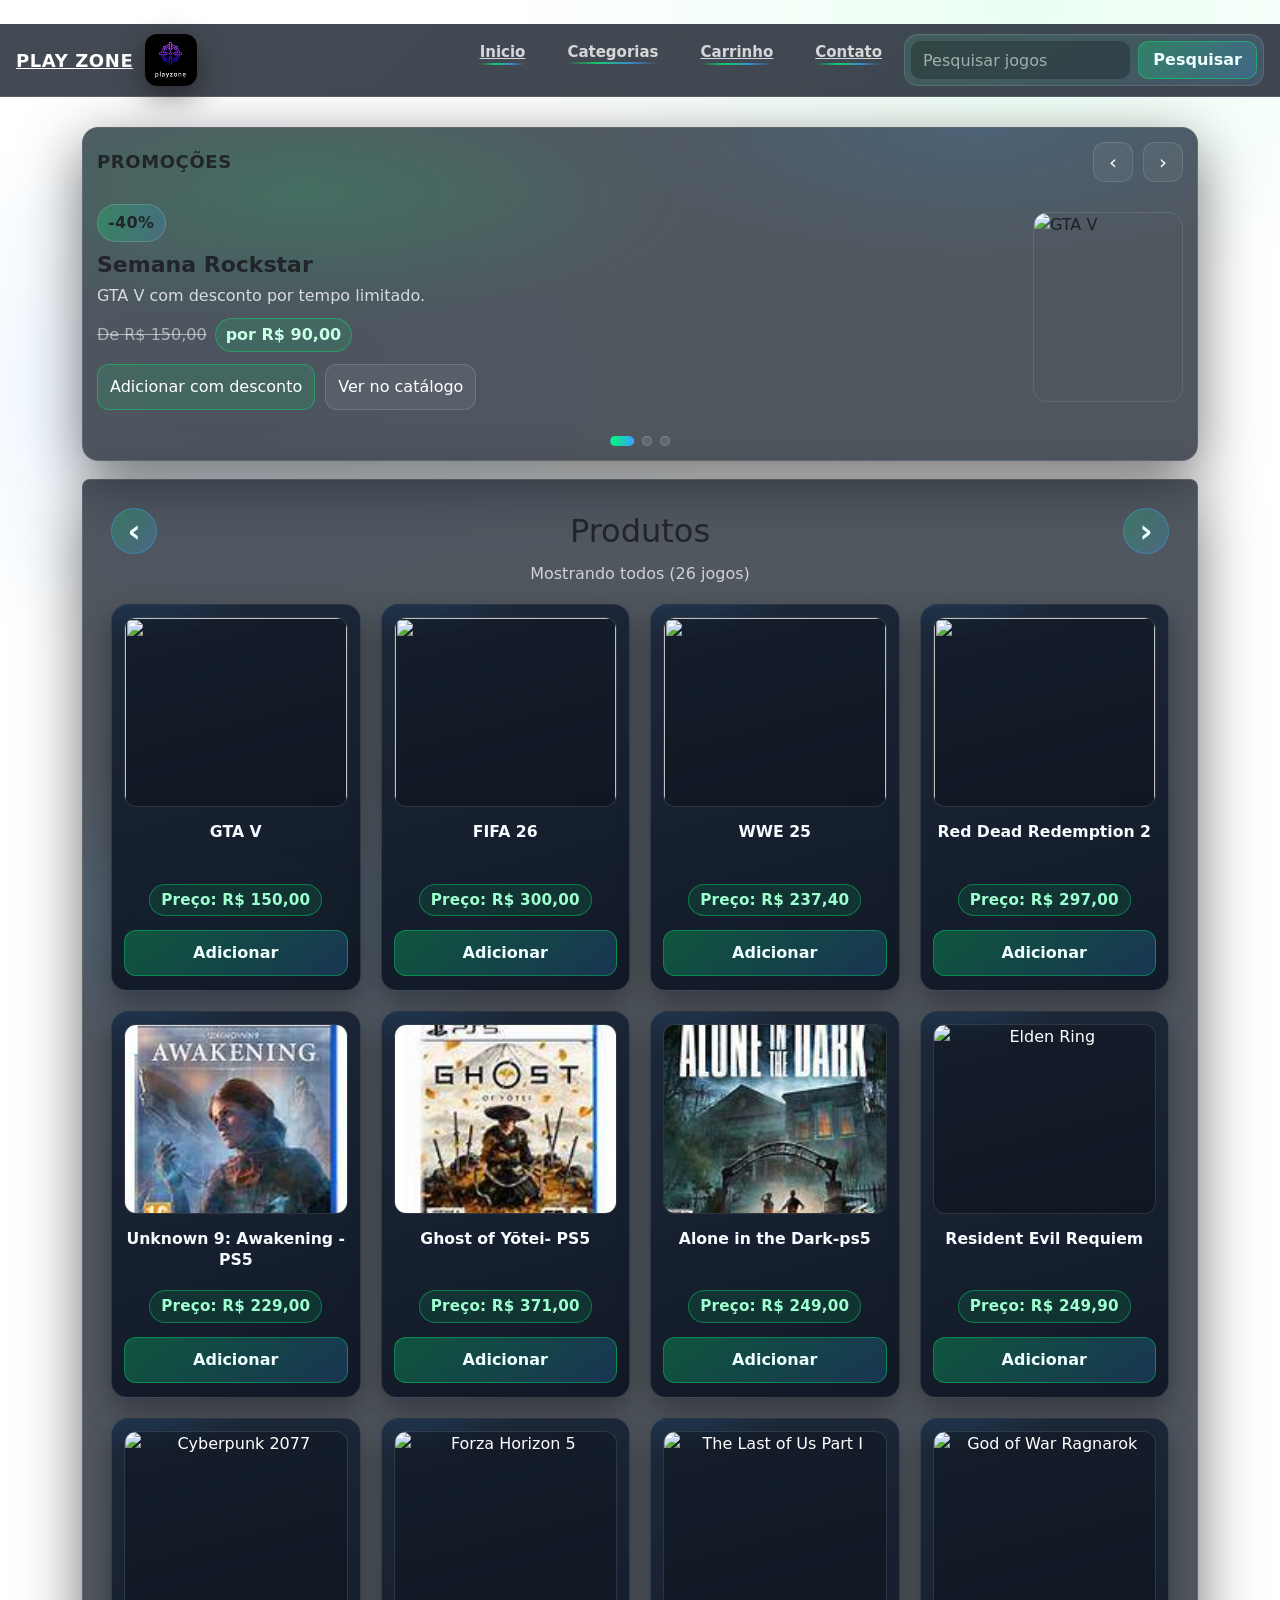
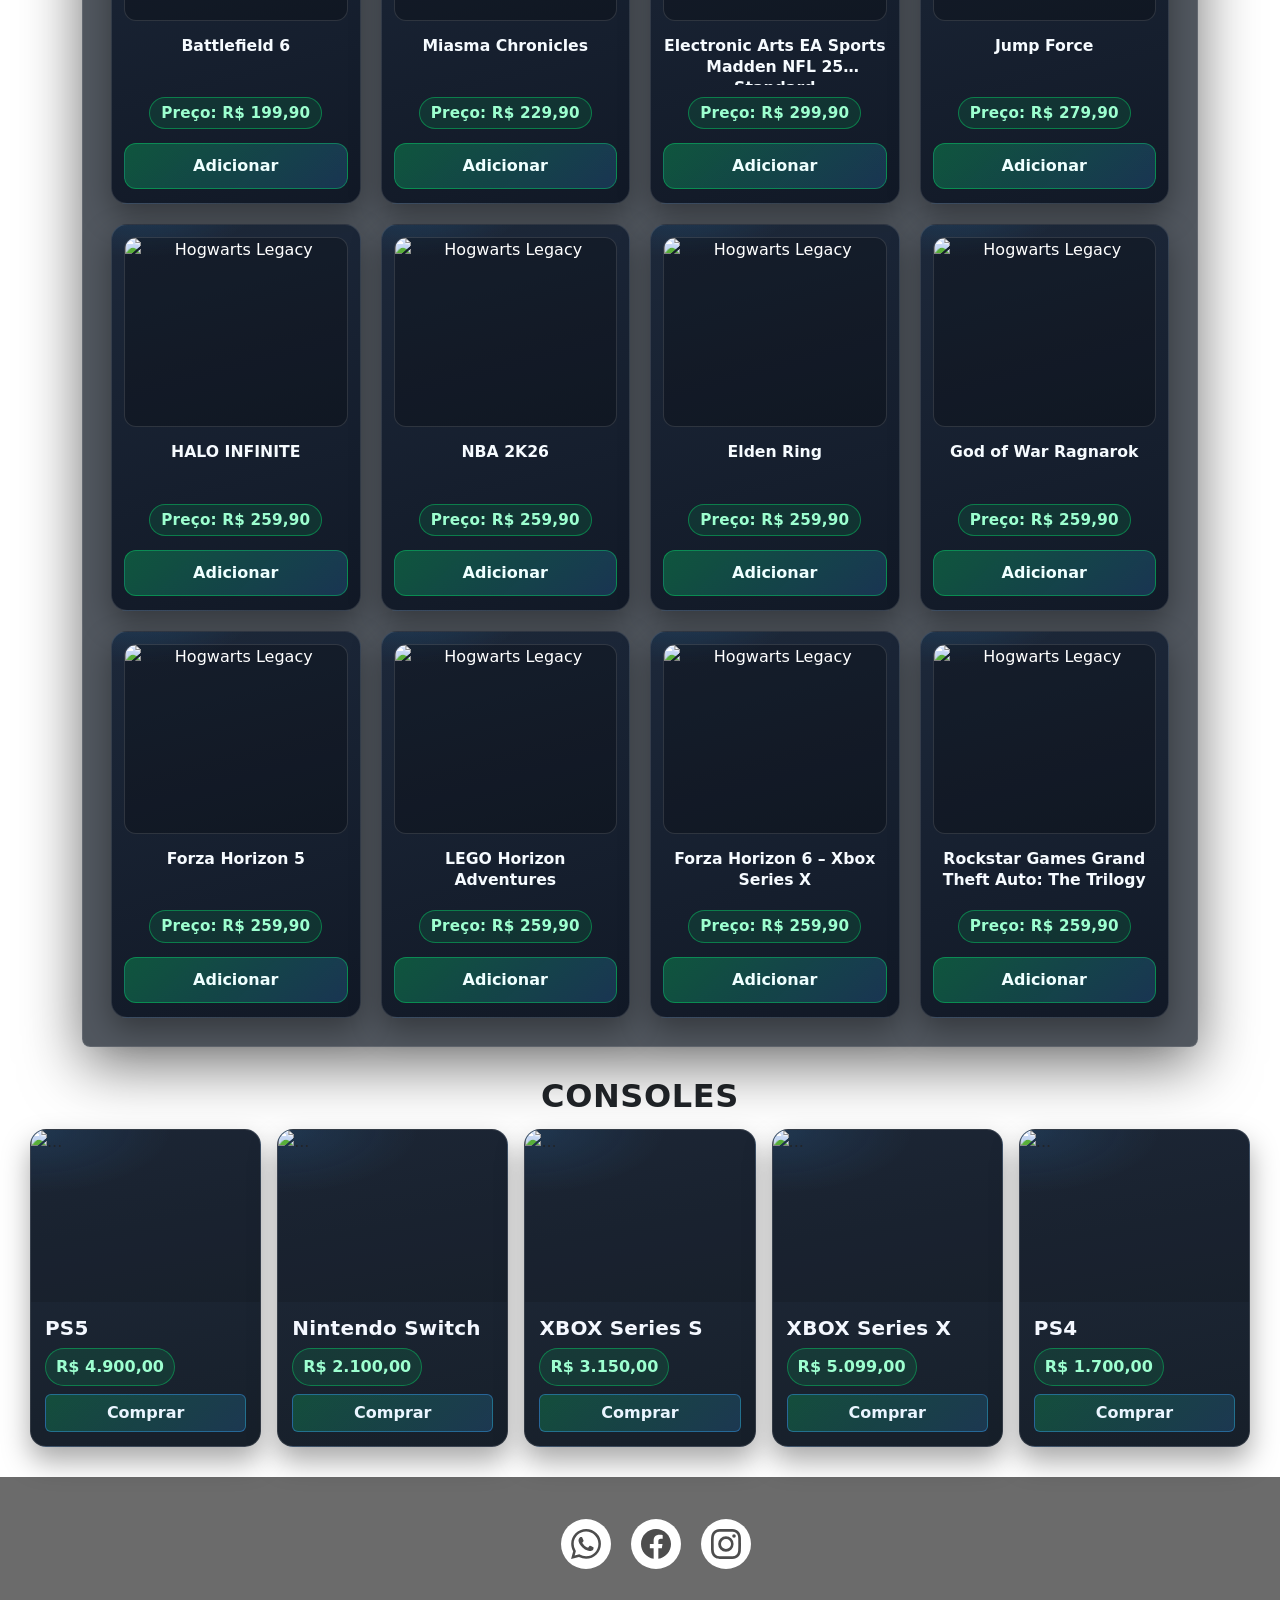
==== commit 3ce07125: "arrumei a barra de pesquisa e melhorei o css da barra de pesquisa." ====
--- a/index.html
+++ b/index.html
@@ -43,14 +43,10 @@
       <li><a href="contato.html" class="nav-lista"><strong>Contato</strong></a></li>
     </ul>
 
-    <nav class="navbar bg-body-tertiary">
-      <div class="container-fluid">
-        <form class="d-flex" role="search">
-          <input class="form-control me-2" type="search" placeholder="Procurar" aria-label="Search"/>
-          <button class="btn btn-outline-success" type="submit">Pesquisar</button>
-        </form>
-      </div>
-    </nav>
+    <form class="site-search" role="search" aria-label="Pesquisar jogos">
+      <input id="homeGameSearchInput" class="site-search-input" type="search" placeholder="Pesquisar jogos" aria-label="Pesquisar jogos">
+      <button class="site-search-button" type="submit">Pesquisar</button>
+    </form>
 
   </nav>
 </header>
@@ -126,6 +122,7 @@
           <h2>Produtos</h2>
           <button class="jogos-seta" type="button" data-games-next aria-label="Ver mais jogos">&rsaquo;</button>
         </div>
+        <p class="home-search-result" id="homeGameSearchResult" aria-live="polite">Mostrando todos os jogos</p>
         
         <div class="produtos jogos-aba is-active" data-games-page="0">
         
@@ -524,4 +521,4 @@
     </footer>
 </body>
 </html>
- + 
--- a/index.css
+++ b/index.css
@@ -191,6 +191,60 @@
   display: inline-flex;
 }
 
+.site-search {
+  flex: 0 1 360px;
+  display: flex;
+  align-items: center;
+  gap: 8px;
+  min-width: 260px;
+  padding: 6px;
+  border: 1px solid rgba(255, 255, 255, 0.12);
+  border-radius: 14px;
+  background:
+    linear-gradient(135deg, rgba(0, 255, 117, 0.08), rgba(55, 165, 255, 0.10)),
+    rgba(255, 255, 255, 0.04);
+  box-shadow: inset 0 1px 0 rgba(255, 255, 255, 0.05);
+}
+
+.site-search:focus-within {
+  border-color: rgba(0, 255, 117, 0.38);
+  box-shadow: 0 0 0 4px rgba(0, 255, 117, 0.08);
+}
+
+.site-search-input {
+  width: 100%;
+  min-width: 0;
+  height: 38px;
+  border: 0;
+  outline: 0;
+  border-radius: 10px;
+  padding: 0 12px;
+  background: rgba(0, 0, 0, 0.24);
+  color: var(--text);
+}
+
+.site-search-input::placeholder {
+  color: rgba(255, 255, 255, 0.56);
+}
+
+.site-search-button {
+  height: 38px;
+  border: 1px solid rgba(0, 255, 117, 0.36);
+  border-radius: 10px;
+  padding: 0 14px;
+  background: linear-gradient(135deg, rgba(0, 255, 117, 0.24), rgba(55, 165, 255, 0.20));
+  color: #efffff;
+  font-weight: 800;
+  cursor: pointer;
+  transition: transform 160ms ease, border-color 160ms ease, box-shadow 160ms ease;
+}
+
+.site-search-button:hover {
+  transform: translateY(-1px);
+  border-color: rgba(55, 165, 255, 0.58);
+  box-shadow: 0 10px 20px rgba(55, 165, 255, 0.18);
+}
+
 /* Hamburger button */
 .Hamburger {
   display: none; /* visible only on mobile */
@@ -248,6 +302,14 @@
 }
 
 @media (max-width: 900px) {
+  .nav {
+    height: auto;
+    min-height: 72px;
+    flex-wrap: wrap;
+    gap: 10px;
+    padding-block: 10px;
+  }
+
   .Hamburger {
     display: inline-flex;
     align-items: center;
@@ -295,6 +357,12 @@
     background: rgba(255, 255, 255, 0.03);
   }
 
+  .site-search {
+    order: 4;
+    flex-basis: 100%;
+    min-width: 0;
+  }
+
   .nav.active .nav-list {
     transform: translateX(0);
   }
@@ -318,6 +386,14 @@
   .logo {
     font-size: 16px;
     letter-spacing: 0.4px;
+  }
+
+  .site-search {
+    width: 100%;
+  }
+
+  .site-search-button {
+    padding: 0 10px;
   }
 }
 
@@ -423,9 +499,28 @@
   outline: none;
 }
 
+.catalog-search input {
+  width: min(320px, 100%);
+  padding: 10px 12px;
+  border-radius: 12px;
+  border: 1px solid rgba(255, 255, 255, 0.12);
+  background: rgba(0, 0, 0, 0.22);
+  color: #fff;
+  outline: none;
+}
+
+.catalog-search input::placeholder {
+  color: rgba(255, 255, 255, 0.54);
+}
+
 .catalog-filter select:focus {
-  border-color: rgba(107, 44, 255, 0.55);
-  box-shadow: 0 0 0 3px rgba(107, 44, 255, 0.18);
+  border-color: rgba(0, 255, 117, 0.42);
+  box-shadow: 0 0 0 3px rgba(0, 255, 117, 0.12);
+}
+
+.catalog-search input:focus {
+  border-color: rgba(0, 255, 117, 0.42);
+  box-shadow: 0 0 0 3px rgba(0, 255, 117, 0.12);
 }
 
 .catalog-result {
@@ -860,7 +955,7 @@
   grid-template-columns: 46px 1fr 46px;
   align-items: center;
   gap: 12px;
-  margin-bottom: 18px;
+  margin-bottom: 8px;
 }
 
 .produtos-topo h2 {
@@ -889,6 +984,12 @@
 
 .jogos-aba[hidden] {
   display: none;
+}
+
+.home-search-result {
+  margin: 0 0 18px;
+  text-align: center;
+  color: rgba(255, 255, 255, 0.72);
 }
 
 .produtos {
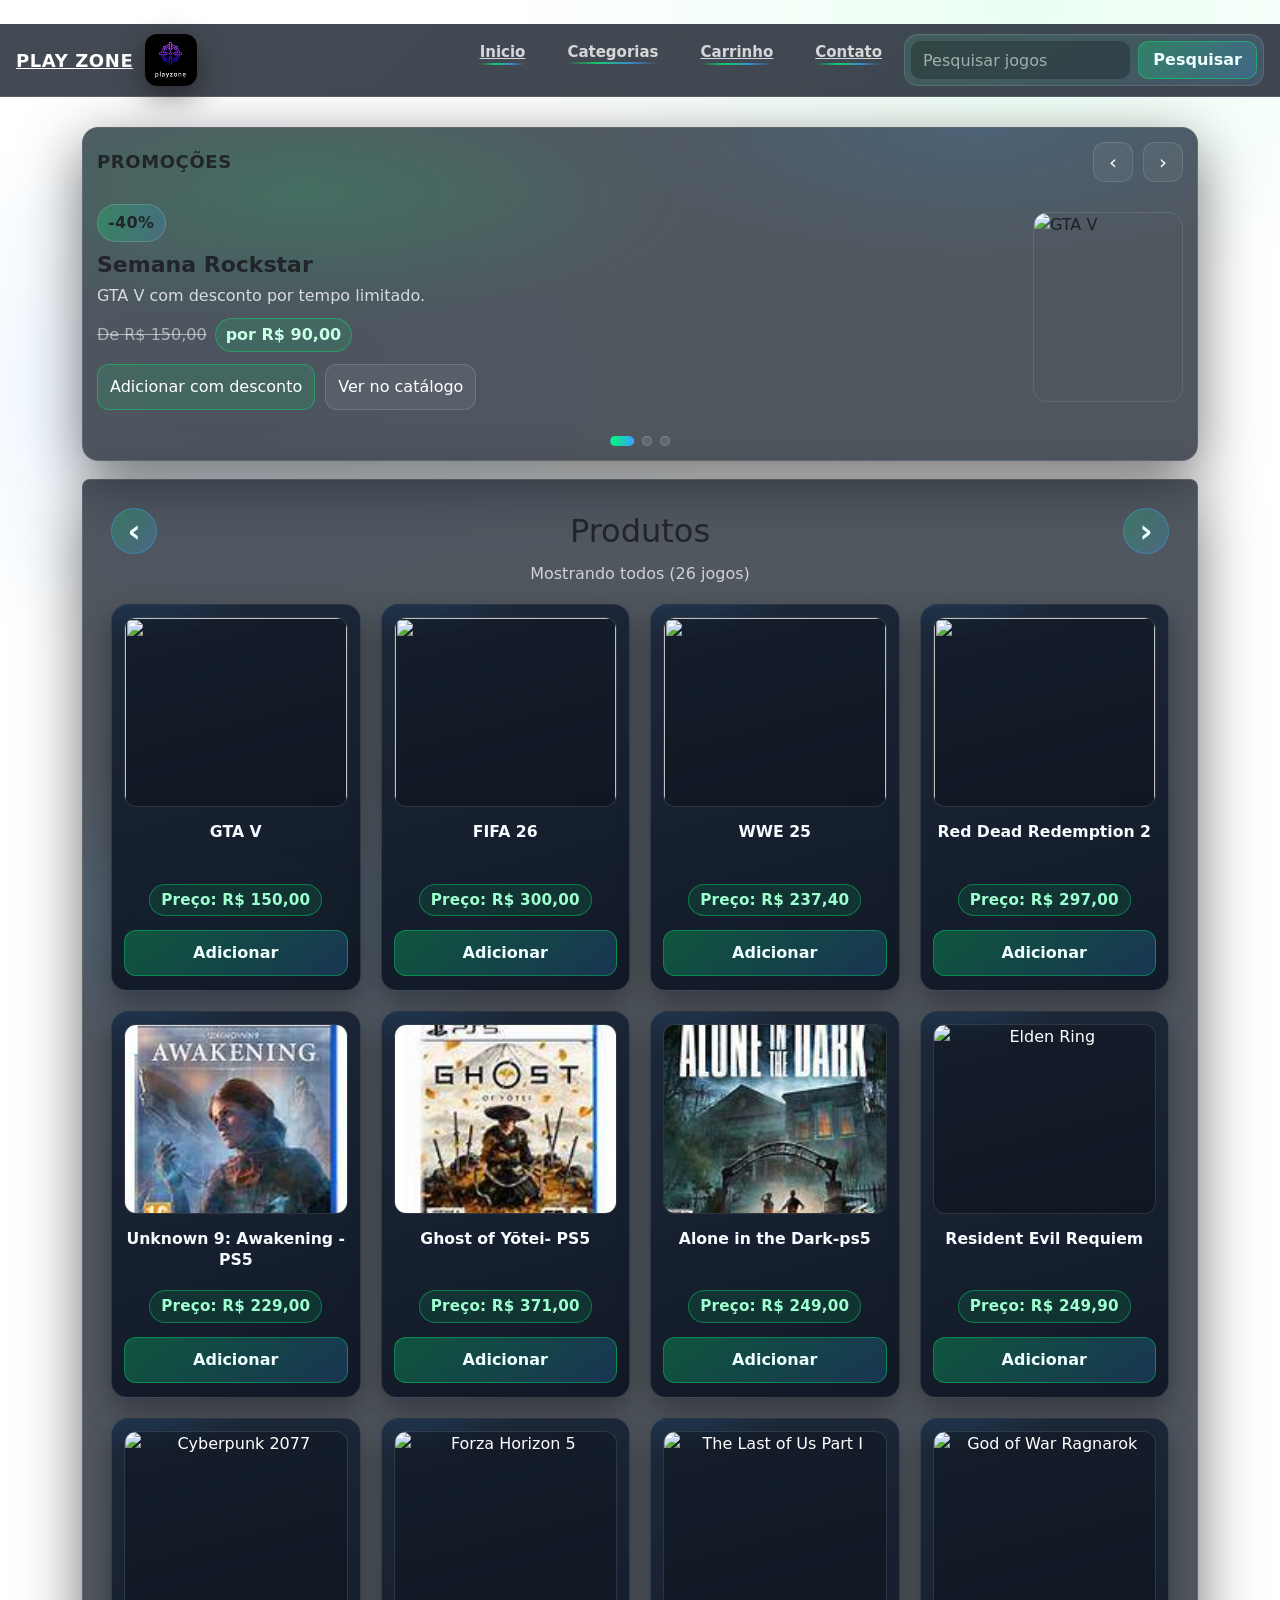
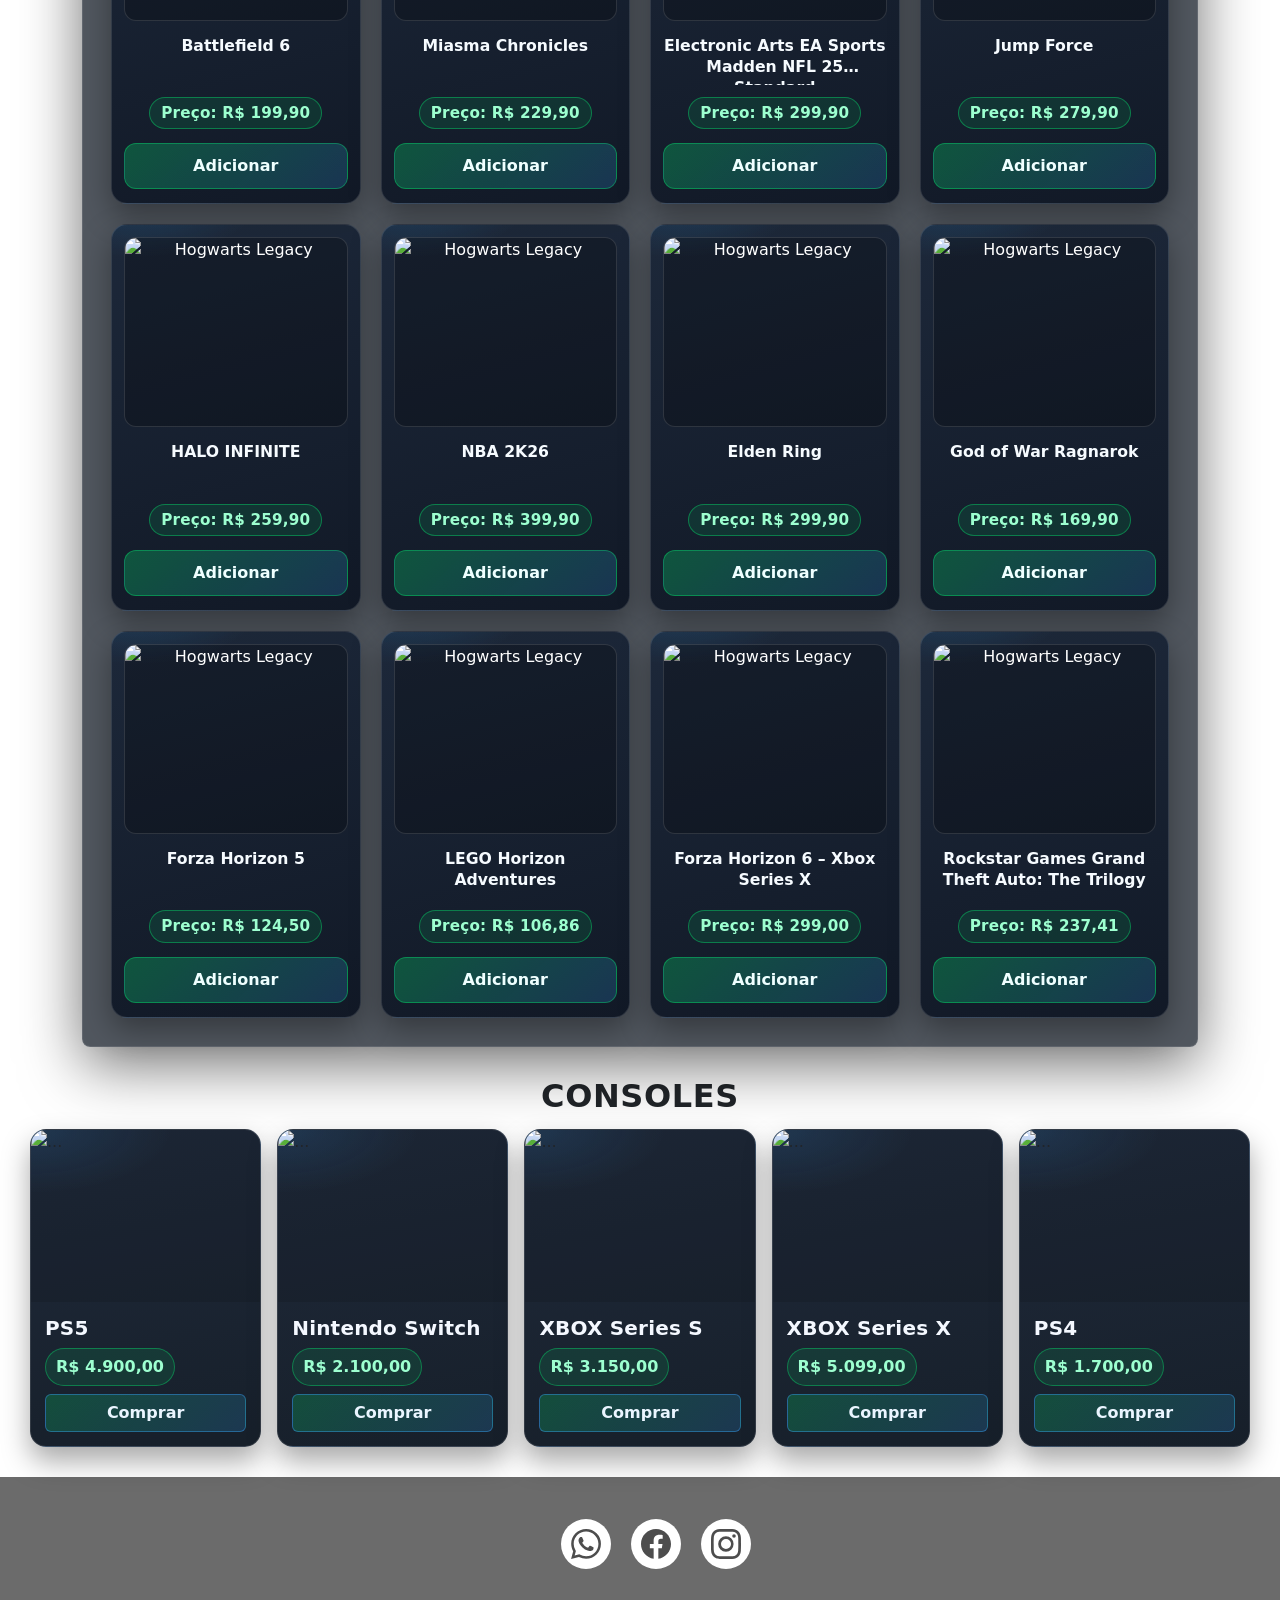
==== commit 1715d82d: "Merge branch 'main' into GUILHERME-RODRIGO" ====
--- a/index.html
+++ b/index.html
@@ -200,7 +200,7 @@
                         <p>Resident Evil Requiem </p>
                         <p>Preço: R$ 249,90</p>
                         <br>
-                        <button onclick="Cart.addItem('Elden Ring',249.9)">Adicionar</button>
+                        <button onclick="Cart.addItem('Resident Evil Requiem',249.9)">Adicionar</button>
                     </div>
 
                     <div class="produto">
@@ -209,7 +209,7 @@
                         <p>Battlefield 6</p>
                         <p>Preço: R$ 199,90</p>
                         <br>
-                        <button onclick="Cart.addItem('Cyberpunk 2077',199.9)">Adicionar</button>
+                        <button onclick="Cart.addItem('Battlefield 6',199.9)">Adicionar</button>
                     </div>
 
                     <div class="produto">
@@ -218,7 +218,7 @@
                         <p>Miasma Chronicles</p>
                         <p>Preço: R$ 229,90</p>
                         <br>
-                        <button onclick="Cart.addItem('Forza Horizon 5',229.9)">Adicionar</button>
+                        <button onclick="Cart.addItem('Miasma Chronicles',229.9)">Adicionar</button>
                     </div>
 
                     <div class="produto">
@@ -227,7 +227,7 @@
                         <p>Electronic Arts EA Sports Madden NFL 25 Standard</p>
                         <p>Preço: R$ 299,90</p>
                         <br>
-                        <button onclick="Cart.addItem('The Last of Us Part I',299.9)">Adicionar</button>
+                        <button onclick="Cart.addItem('Electronic Arts EA Sports Madden NFL 25 Standard',299.9)">Adicionar</button>
                     </div>
 
                     <div class="produto">
@@ -236,7 +236,7 @@
                         <p>Jump Force</p>
                         <p>Preço: R$ 279,90</p>
                         <br>
-                        <button onclick="Cart.addItem('God of War Ragnarok',279.9)">Adicionar</button>
+                        <button onclick="Cart.addItem('Jump Force',279.9)">Adicionar</button>
                     </div>
 
                     <div class="produto">
@@ -245,7 +245,7 @@
                         <p>HALO INFINITE</p>
                         <p>Preço: R$ 259,90</p>
                         <br>
-                        <button onclick="Cart.addItem('Hogwarts Legacy',259.9)">Adicionar</button>
+                        <button onclick="Cart.addItem('HALO INFINITE',259.9)">Adicionar</button>
                     </div>
 
 
@@ -253,9 +253,9 @@
                       <img src="https://m.media-amazon.com/images/I/811Mnde97WL._AC_SY741_.jpg" alt="Hogwarts Legacy" loading="lazy">
                       <br> <br>
                       <p>NBA 2K26</p>
-                      <p>Preço: R$ 259,90</p>
+                      <p>Preço: R$ 399,90</p>
                       <br>
-                      <button onclick="Cart.addItem('Hogwarts Legacy',259.9)">Adicionar</button>
+                      <button onclick="Cart.addItem('NBA 2K26',399.9)">Adicionar</button>
                   </div>
 
                     
@@ -263,9 +263,9 @@
                     <img src="https://m.media-amazon.com/images/I/81h2WhI4dtL._AC_SX679_.jpg" alt="Hogwarts Legacy" loading="lazy">
                     <br> <br>
                     <p>Elden Ring</p>
-                    <p>Preço: R$ 259,90</p>
+                    <p>Preço: R$ 299,90</p>
                     <br>
-                    <button onclick="Cart.addItem('Hogwarts Legacy',259.9)">Adicionar</button>
+                    <button onclick="Cart.addItem('Elden Ring',299.9)">Adicionar</button>
                 </div>
 
 
@@ -273,18 +273,19 @@
                   <img src="https://th.bing.com/th/id/OPHS.DYVqiKjwjYZAyg474C474?w=171&h=220&c=17&pid=21.1" alt="Hogwarts Legacy" loading="lazy">
                   <br> <br>
                   <p>God of War Ragnarok</p>
-                  <p>Preço: R$ 259,90</p>
+                  <p>Preço: R$ 169,90
+                  </p>
                   <br>
-                  <button onclick="Cart.addItem('Hogwarts Legacy',259.9)">Adicionar</button>
+                  <button onclick="Cart.addItem('God of War Ragnarok',169.9)">Adicionar</button>
               </div>
 
               <div class="produto">
                 <img src="https://th.bing.com/th?id=OPHS.EVWii%2fNp02npCA474C474&w=170&h=220&c=17&pid=21.1" alt="Hogwarts Legacy" loading="lazy">
                 <br> <br>
                 <p>Forza Horizon 5</p>
-                <p>Preço: R$ 259,90</p>
+                <p>Preço: R$ 124,50</p>
                 <br>
-                <button onclick="Cart.addItem('Hogwarts Legacy',259.9)">Adicionar</button>
+                <button onclick="Cart.addItem('Forza Horizon 5',124.5)">Adicionar</button>
             </div>
 
 
@@ -292,9 +293,9 @@
               <img src="https://th.bing.com/th/id/OPHS.ELbAVEhWy1vHMA474C474?w=172&h=220&c=17&pid=21.1" alt="Hogwarts Legacy" loading="lazy">
               <br> <br>
               <p>LEGO Horizon Adventures</p>
-              <p>Preço: R$ 259,90</p>
+              <p>Preço: R$ 106,86</p>
               <br>
-              <button onclick="Cart.addItem('Hogwarts Legacy',259.9)">Adicionar</button>
+              <button onclick="Cart.addItem('LEGO Horizon Adventures',106.86)">Adicionar</button>
           </div>
 
           
@@ -303,9 +304,9 @@
             <img src="https://m.media-amazon.com/images/I/819yZBNBmbL._AC_SY741_.jpg" alt="Hogwarts Legacy" loading="lazy">
             <br> <br>
             <p>Forza Horizon 6 – Xbox Series X</p>
-            <p>Preço: R$ 259,90</p>
-            <br>
-            <button onclick="Cart.addItem('Hogwarts Legacy',259.9)">Adicionar</button>
+            <p>Preço: R$ 299,00</p>
+            <br>
+            <button onclick="Cart.addItem('Forza Horizon 6 - Xbox Series X',299)">Adicionar</button>
         </div>
 
         
@@ -313,9 +314,9 @@
           <img src="https://m.media-amazon.com/images/I/71puswrN7DL._AC_SX569_.jpg" alt="Hogwarts Legacy" loading="lazy">
           <br> <br>
           <p>Rockstar Games Grand Theft Auto: The Trilogy </p>
-          <p>Preço: R$ 259,90</p>
+          <p>Preço: R$ 237,41 </p>
           <br>
-          <button onclick="Cart.addItem('Hogwarts Legacy',259.9)">Adicionar</button>
+          <button onclick="Cart.addItem('Rockstar Games Grand Theft Auto: The Trilogy',237.41)">Adicionar</button>
       </div>
 
         </div>
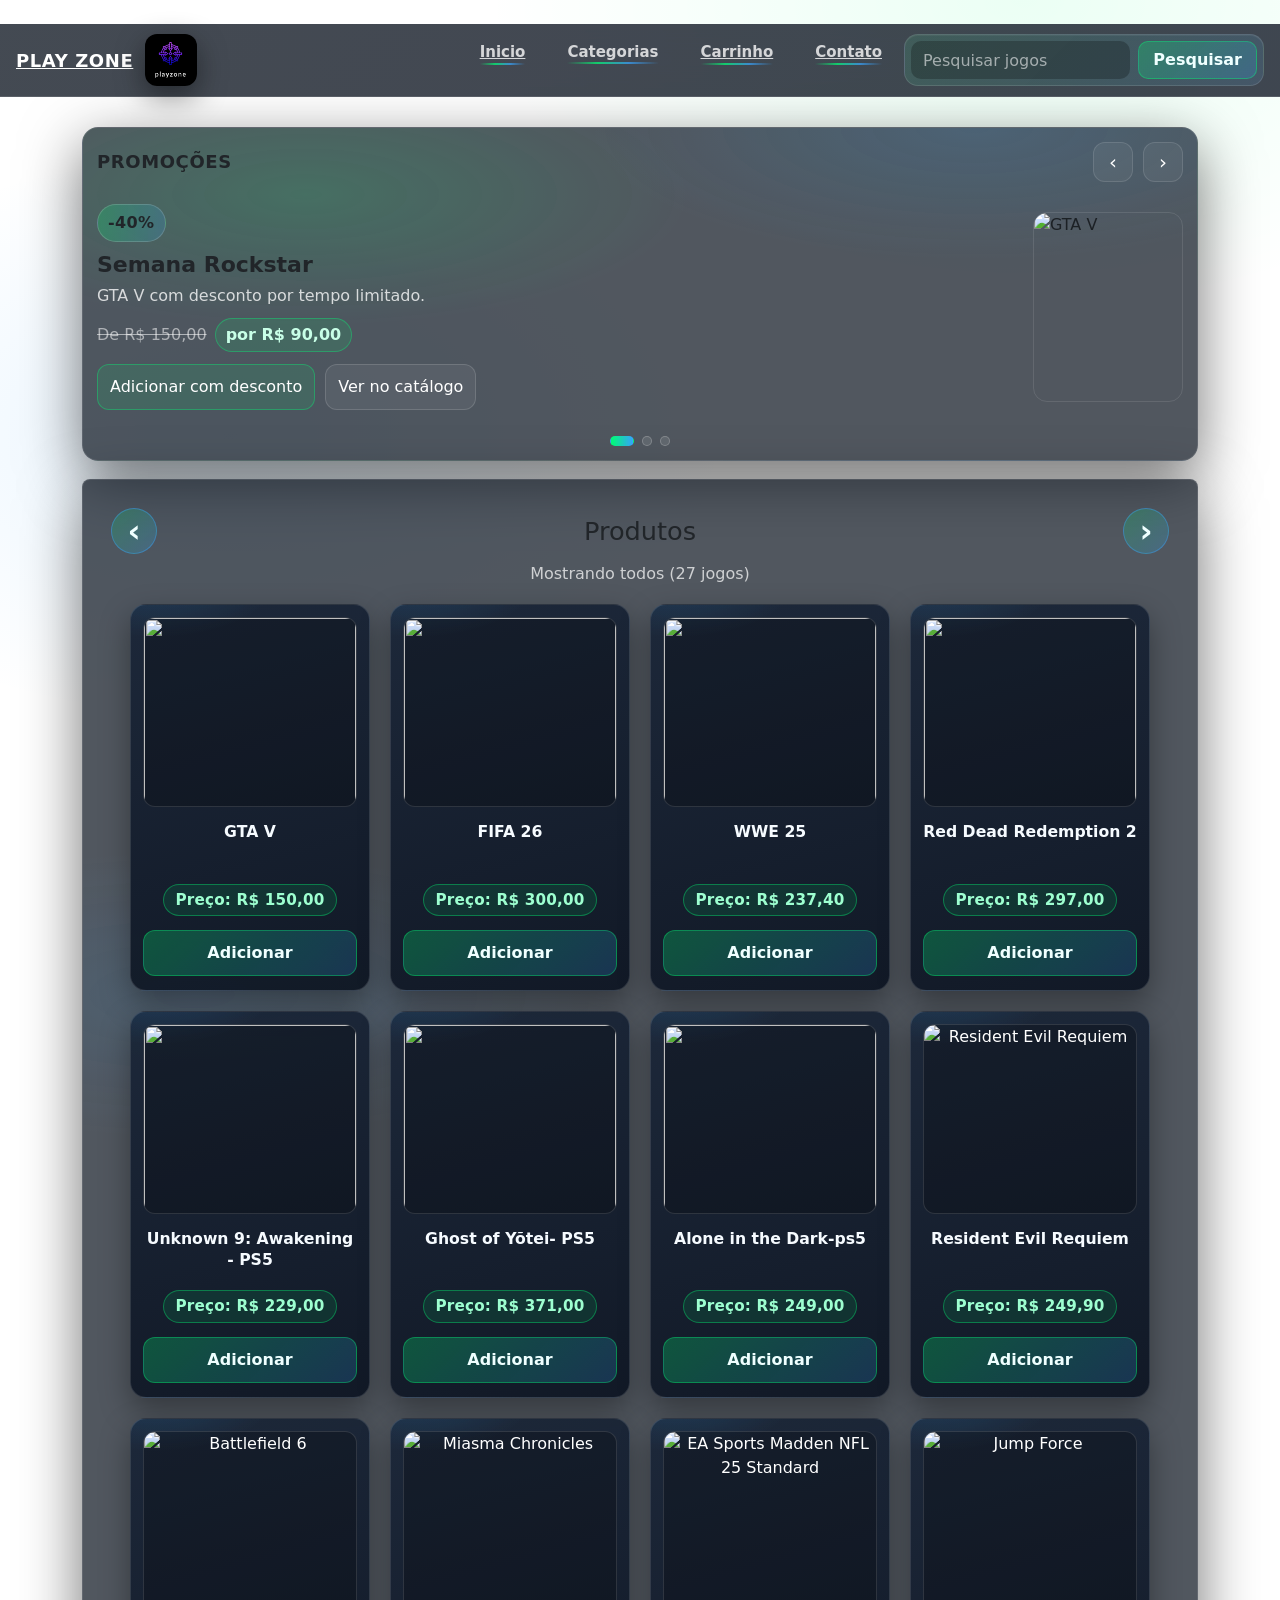
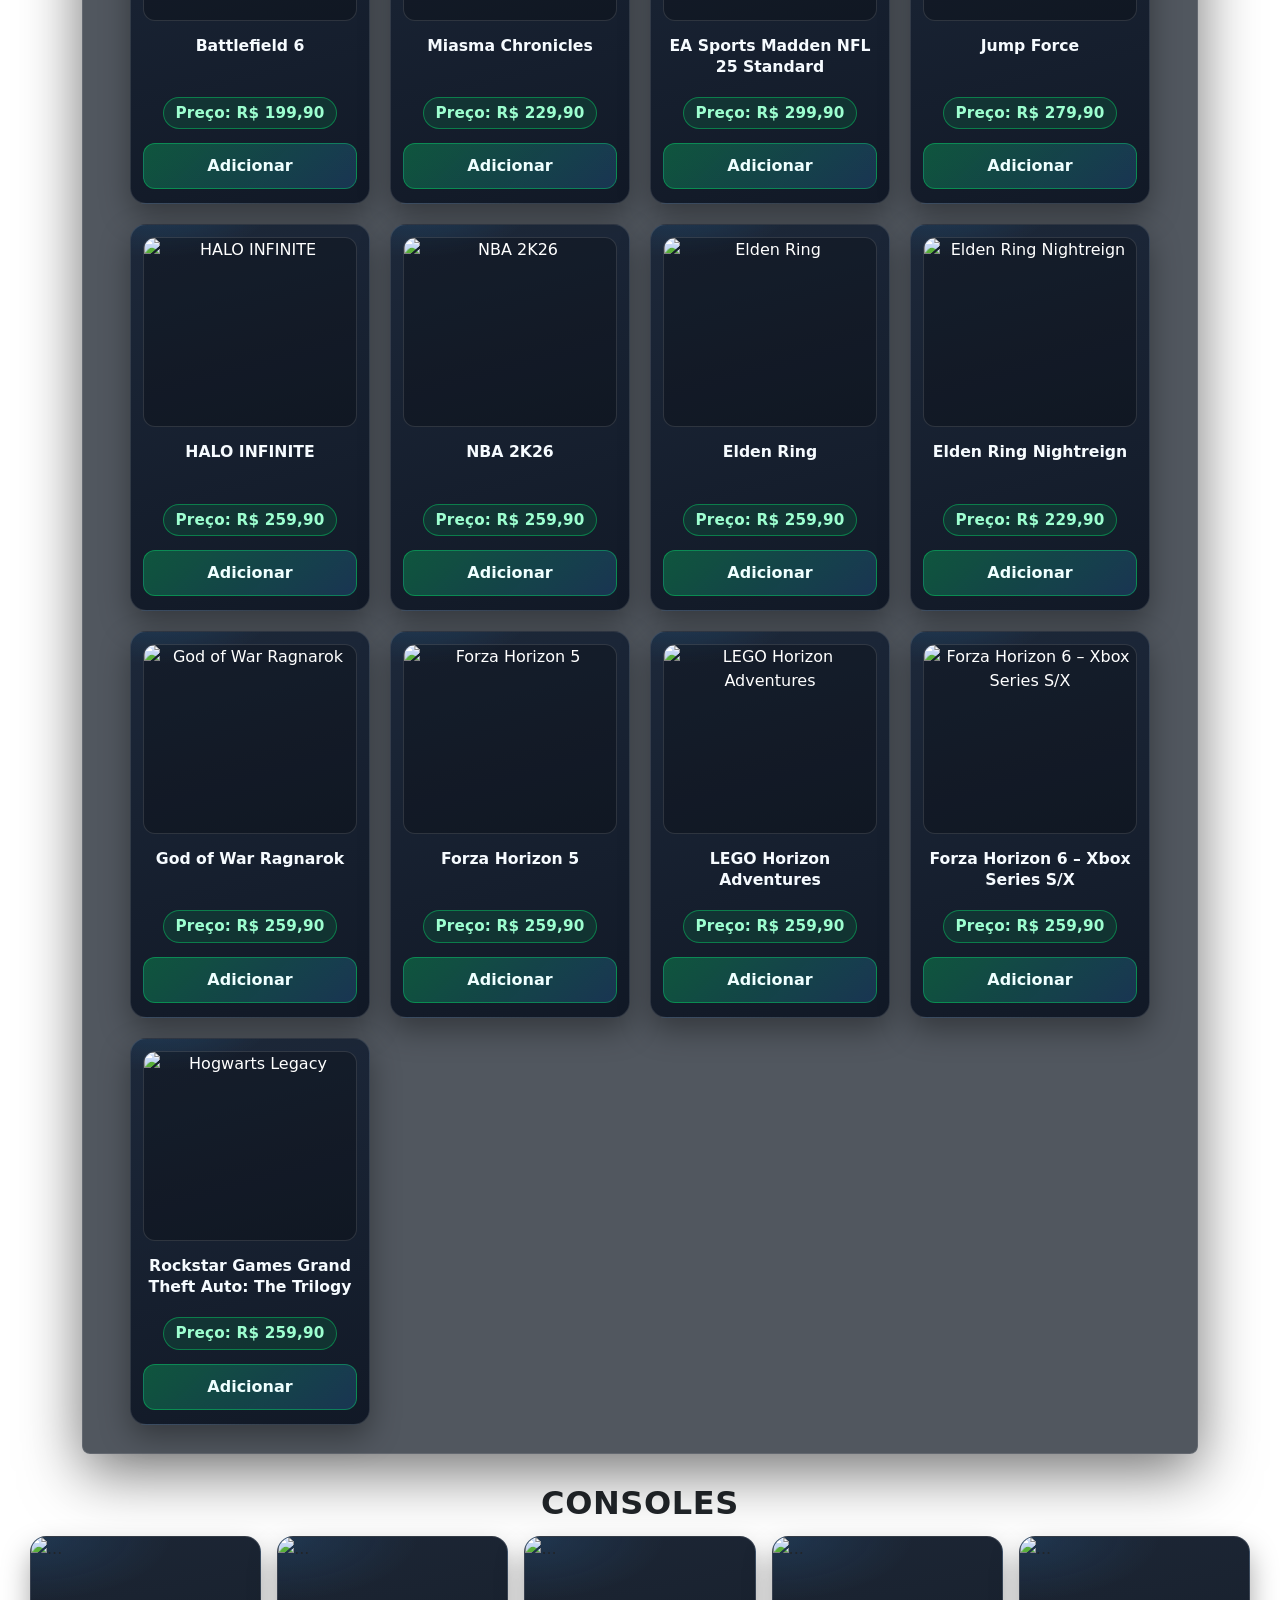
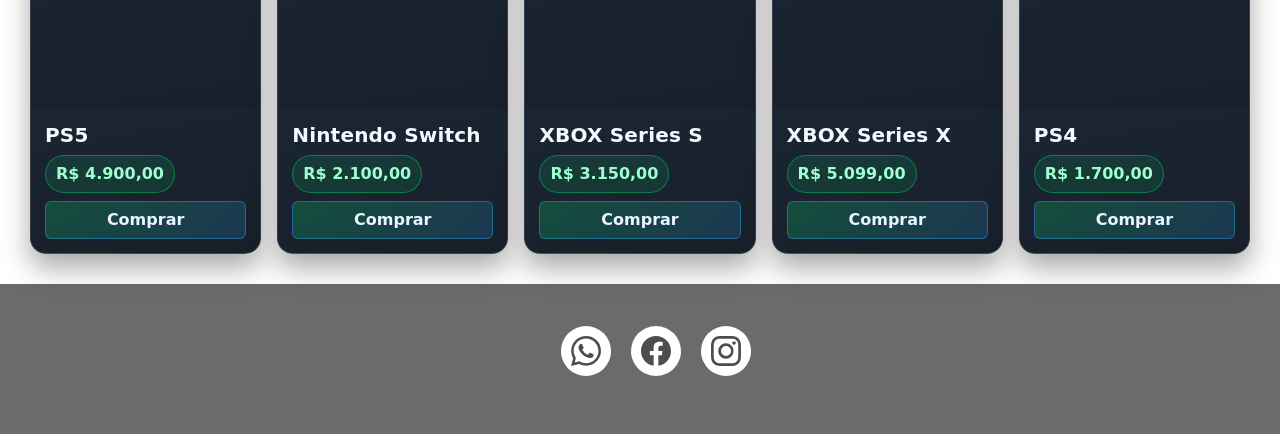
==== commit e73569b4: "Imagem arrumada ." ====
--- a/index.html
+++ b/index.html
@@ -127,7 +127,7 @@
         <div class="produtos jogos-aba is-active" data-games-page="0">
         
         <div class="produto">
-        <img src="https://th.bing.com/th/id/OPHS.RJTm7oN3v298Fw474C474?w=172&h=220&c=17&pid=21.1">
+        <img src="https://mir-s3-cdn-cf.behance.net/project_modules/disp/035e5912317673.562666e58b958.jpg">
         <br> <br>
         <p>GTA V</p>
         <p>Preço: R$ 150,00</p>
@@ -136,7 +136,7 @@
         </div>
         
         <div class="produto">
-        <img src="https://th.bing.com/th/id/OPHS.1DvQjWfv28puPw474C474?w=170&h=220&c=17&pid=21.1">
+        <img src="https://admin.cnnbrasil.com.br/wp-content/uploads/sites/12/2025/07/Capa-completa-EA-Sports-FC-26.jpg?w=849&h=477&crop=0">
         <br> <br>
         <p>FIFA 26</p>
         <p>Preço: R$ 300,00</p>
@@ -145,7 +145,7 @@
         </div>
         
         <div class="produto">
-        <img src="https://www.bing.com/th?id=OPHS.lLi7DupbcouinA474C474">
+        <img src="https://tse4.mm.bing.net/th/id/OIP.MipMz8m-kt2RK8nAWeGk5QHaLH?rs=1&pid=ImgDetMain&o=7&rm=3">
         <br> <br>
         <p>WWE 25</p>
         <p>Preço: R$ 237,40</p>
@@ -154,7 +154,7 @@
         </div>
         
         <div class="produto">
-        <img src="https://www.bing.com/th?id=OPHS.H4OpGzPu4g7gfQ474C474">
+        <img src="https://assets.vg247.com/current/2018/05/red_dead_redemption_2_cover_art_1.jpg">
         <br> <br>
         <p>Red Dead Redemption 2</p>
         <p>Preço: R$ 297,00</p>
@@ -164,7 +164,7 @@
         
 
         <div class="produto">
-            <img src="[data-uri]">
+            <img src="https://tse3.mm.bing.net/th/id/OIP.IYKD3BViljkQf-pQftNJ_gHaJZ?rs=1&pid=ImgDetMain&o=7&rm=3">
             <br> <br>
             <p> Unknown 9: Awakening - PS5</p>
             <p>Preço: R$ 229,00</p>
@@ -174,7 +174,7 @@
 
 
             <div class="produto">
-                <img src="[data-uri]">
+                <img src="https://static0.gamerantimages.com/wordpress/wp-content/uploads/2025/04/ghost-of-yotei-tag-page-cover-art.jpg?q=49&fit=contain&w=480&dpr=2">
                 <br> <br>
                 <p> Ghost of Yõtei-
                      PS5</p>
@@ -186,7 +186,7 @@
 
 
                 <div class="produto">
-                    <img src="[data-uri]">
+                    <img src="https://tse1.mm.bing.net/th/id/OIP.XTgqDn7PHlCnA16ZGRRngQHaLH?rs=1&pid=ImgDetMain&o=7&rm=3">
                     <br> <br>
                     <p> Alone in the Dark-ps5</p>
                     <p>Preço: R$ 249,00</p>
@@ -195,16 +195,16 @@
                     </div>
 
                     <div class="produto">
-                        <img src="https://th.bing.com/th/id/OPHS.FWSzVC7ac26D6Q474C474?w=248&h=248&o=5&pid=21.1" alt="Elden Ring" loading="lazy">
+                        <img src="https://static0.gamerantimages.com/wordpress/wp-content/uploads/2025/06/resident-evil-requiem-tag-page-cover-art.jpg?q=49&fit=contain&w=480&dpr=2" alt="Resident Evil Requiem" loading="lazy">
                         <br> <br>
-                        <p>Resident Evil Requiem </p>
+                        <p>Resident Evil Requiem</p>
                         <p>Preço: R$ 249,90</p>
                         <br>
-                        <button onclick="Cart.addItem('Resident Evil Requiem',249.9)">Adicionar</button>
-                    </div>
-
-                    <div class="produto">
-                        <img src="https://th.bing.com/th/id/OPHS.QNupgrt8GrXCGA474C474?w=181&h=220&c=17&pid=21.1" alt="Cyberpunk 2077" loading="lazy">
+                        <button onclick="Cart.addItem('Battlefield 6',249.9)">Adicionar</button>
+                    </div>
+
+                    <div class="produto">
+                        <img src="https://static0.gamerantimages.com/wordpress/wp-content/uploads/2025/07/battlefield-6-tag-page-cover-art.jpg?q=49&fit=contain&w=480&dpr=2" alt="Battlefield 6" loading="lazy">
                         <br> <br>
                         <p>Battlefield 6</p>
                         <p>Preço: R$ 199,90</p>
@@ -213,7 +213,7 @@
                     </div>
 
                     <div class="produto">
-                        <img src="https://th.bing.com/th/id/OPHS.94vdGfs1CRT8Bw474C474?w=172&h=220&c=17&pid=21.1" alt="Forza Horizon 5" loading="lazy">
+                        <img src="https://tse1.mm.bing.net/th/id/OIP.VRvY3cpN2FwS7d3e4Gq2LgHaLH?rs=1&pid=ImgDetMain&o=7&rm=3" alt="Miasma Chronicles" loading="lazy">
                         <br> <br>
                         <p>Miasma Chronicles</p>
                         <p>Preço: R$ 229,90</p>
@@ -222,16 +222,16 @@
                     </div>
 
                     <div class="produto">
-                        <img src="https://th.bing.com/th/id/OPHS.qIrYIp75w0DZzQ474C474?w=181&h=220&c=17&pid=21.1" alt="The Last of Us Part I" loading="lazy">
+                        <img src="https://tse3.mm.bing.net/th/id/OIP.-J9qiRG9KmxcYipb2Gv_sAHaJ4?rs=1&pid=ImgDetMain&o=7&rm=3" alt="EA Sports Madden NFL 25 Standard" loading="lazy">
                         <br> <br>
-                        <p>Electronic Arts EA Sports Madden NFL 25 Standard</p>
+                        <p>EA Sports Madden NFL 25 Standard</p>
                         <p>Preço: R$ 299,90</p>
                         <br>
-                        <button onclick="Cart.addItem('Electronic Arts EA Sports Madden NFL 25 Standard',299.9)">Adicionar</button>
-                    </div>
-
-                    <div class="produto">
-                        <img src="https://th.bing.com/th/id/OPHS.TacuCE4y0vRiBw474C474?w=248&h=248&c=17&o=5&pid=21.1" alt="God of War Ragnarok" loading="lazy">
+                        <button onclick="Cart.addItem('EA Sports Madden NFL 25 Standard',299.9)">Adicionar</button>
+                    </div>
+
+                    <div class="produto">
+                        <img src="https://tse3.mm.bing.net/th/id/OIP.KRZ1AX3INFpGxcRDLYUOIAHaHa?rs=1&pid=ImgDetMain&o=7&rm=3" alt="Jump Force" loading="lazy">
                         <br> <br>
                         <p>Jump Force</p>
                         <p>Preço: R$ 279,90</p>
@@ -240,7 +240,7 @@
                     </div>
 
                     <div class="produto">
-                        <img src="https://th.bing.com/th/id/OPHS.Qwj7oxAjKCLbDA474C474?w=174&h=220&c=17&pid=21.1" alt="Hogwarts Legacy" loading="lazy">
+                        <img src="https://tse1.mm.bing.net/th/id/OIP.nXbaihIogE8LeQ-oMX_xqwHaJa?rs=1&pid=ImgDetMain&o=7&rm=3" alt="HALO INFINITE" loading="lazy">
                         <br> <br>
                         <p>HALO INFINITE</p>
                         <p>Preço: R$ 259,90</p>
@@ -250,63 +250,73 @@
 
 
                     <div class="produto">
-                      <img src="https://m.media-amazon.com/images/I/811Mnde97WL._AC_SY741_.jpg" alt="Hogwarts Legacy" loading="lazy">
+                      <img src="https://psxbrasil.com.br/wp-content/uploads/2025/07/NBA-2K26-Standard-Edition.jpg" alt="NBA 2K26" loading="lazy">
                       <br> <br>
                       <p>NBA 2K26</p>
-                      <p>Preço: R$ 399,90</p>
+                      <p>Preço: R$ 259,90</p>
                       <br>
-                      <button onclick="Cart.addItem('NBA 2K26',399.9)">Adicionar</button>
+                      <button onclick="Cart.addItem('NBA 2K26',259.9)">Adicionar</button>
                   </div>
 
                     
                   <div class="produto">
-                    <img src="https://m.media-amazon.com/images/I/81h2WhI4dtL._AC_SX679_.jpg" alt="Hogwarts Legacy" loading="lazy">
+                    <img src="https://tse4.mm.bing.net/th/id/OIP.GfgECo85QIPS6Y-jW8_kWgHaLH?rs=1&pid=ImgDetMain&o=7&rm=3" alt="Elden Ring" loading="lazy">
                     <br> <br>
                     <p>Elden Ring</p>
-                    <p>Preço: R$ 299,90</p>
+                    <p>Preço: R$ 259,90</p>
                     <br>
-                    <button onclick="Cart.addItem('Elden Ring',299.9)">Adicionar</button>
+                    <button onclick="Cart.addItem('Elden Ring',259.9)">Adicionar</button>
                 </div>
 
-
                 <div class="produto">
-                  <img src="https://th.bing.com/th/id/OPHS.DYVqiKjwjYZAyg474C474?w=171&h=220&c=17&pid=21.1" alt="Hogwarts Legacy" loading="lazy">
+                  <img src="https://static0.gamerantimages.com/wordpress/wp-content/uploads/2024/12/elden-ring-nightreign-tag-page-cover-art-1.jpg" alt="Elden Ring Nightreign" loading="lazy">
+                  <br> <br>
+                  <p>Elden Ring Nightreign</p>
+                  <p>Preço: R$ 229,90</p>
+                  <br>
+                  <button onclick="Cart.addItem('Elden Ring Nightreign',259.9)">Adicionar</button>
+              </div>
+
+
+                <div class="produto">
+                  <img src="https://static0.gamerantimages.com/wordpress/wp-content/uploads/2024/12/mixcollage-08-dec-2024-01-22-pm-530.jpg" alt="God of War Ragnarok" loading="lazy">
                   <br> <br>
                   <p>God of War Ragnarok</p>
-                  <p>Preço: R$ 169,90
-                  </p>
+                  <p>Preço: R$ 259,90</p>
                   <br>
-                  <button onclick="Cart.addItem('God of War Ragnarok',169.9)">Adicionar</button>
+                  <button onclick="Cart.addItem('God of War Ragnarok
+
+                  ',259.9)">Adicionar</button>
               </div>
 
               <div class="produto">
-                <img src="https://th.bing.com/th?id=OPHS.EVWii%2fNp02npCA474C474&w=170&h=220&c=17&pid=21.1" alt="Hogwarts Legacy" loading="lazy">
+                <img src="https://tse3.mm.bing.net/th/id/OIP.3lq1_tnvF2X6LEpO4KSlugHaId?rs=1&pid=ImgDetMain&o=7&rm=3" alt="Forza Horizon 5" loading="lazy">
                 <br> <br>
                 <p>Forza Horizon 5</p>
-                <p>Preço: R$ 124,50</p>
+                <p>Preço: R$ 259,90</p>
                 <br>
-                <button onclick="Cart.addItem('Forza Horizon 5',124.5)">Adicionar</button>
+                <button onclick="Cart.addItem('Forza Horizon 5',259.9)">Adicionar</button>
             </div>
 
 
             <div class="produto">
-              <img src="https://th.bing.com/th/id/OPHS.ELbAVEhWy1vHMA474C474?w=172&h=220&c=17&pid=21.1" alt="Hogwarts Legacy" loading="lazy">
+              <img src="https://tse1.mm.bing.net/th/id/OIP.K6WkjTRZe9drJ_OO6rzMogHaLH?rs=1&pid=ImgDetMain&o=7&rm=3" alt="LEGO Horizon Adventures" loading="lazy">
               <br> <br>
               <p>LEGO Horizon Adventures</p>
-              <p>Preço: R$ 106,86</p>
+              <p>Preço: R$ 259,90</p>
               <br>
-              <button onclick="Cart.addItem('LEGO Horizon Adventures',106.86)">Adicionar</button>
+              <button onclick="Cart.addItem('LEGO Horizon Adventures',259.9)">Adicionar</button>
           </div>
 
           
 
           <div class="produto">
-            <img src="https://m.media-amazon.com/images/I/819yZBNBmbL._AC_SY741_.jpg" alt="Hogwarts Legacy" loading="lazy">
-            <br> <br>
-            <p>Forza Horizon 6 – Xbox Series X</p>
-            <p>Preço: R$ 299,00</p>
-            <br>
-            <button onclick="Cart.addItem('Forza Horizon 6 - Xbox Series X',299)">Adicionar</button>
+            <img src="https://static0.gamerantimages.com/wordpress/wp-content/uploads/2026/04/forza-horizon-6-tag-page-cover-art.jpg?q=49&fit=contain&w=480&dpr=2" alt="Forza Horizon 6 – Xbox Series S/X" loading="lazy">
+            <br> <br>
+            <p>Forza Horizon 6 – Xbox Series S/X</p>
+            <p>Preço: R$ 259,90</p>
+            <br>
+            <button onclick="Cart.addItem('Forza Horizon 6 – Xbox Series S/X',259.9)">Adicionar</button>
         </div>
 
         
@@ -314,9 +324,9 @@
           <img src="https://m.media-amazon.com/images/I/71puswrN7DL._AC_SX569_.jpg" alt="Hogwarts Legacy" loading="lazy">
           <br> <br>
           <p>Rockstar Games Grand Theft Auto: The Trilogy </p>
-          <p>Preço: R$ 237,41 </p>
+          <p>Preço: R$ 259,90</p>
           <br>
-          <button onclick="Cart.addItem('Rockstar Games Grand Theft Auto: The Trilogy',237.41)">Adicionar</button>
+          <button onclick="Cart.addItem('Hogwarts Legacy',259.9)">Adicionar</button>
       </div>
 
         </div>
--- a/index.css
+++ b/index.css
@@ -951,18 +951,25 @@
 
 /* Visual upgrade: product cards + price styling */
 .produtos-topo {
-  display: grid;
-  grid-template-columns: 46px 1fr 46px;
-  align-items: center;
+  display: flex;
+  align-items: center;
+  justify-content: space-between;
   gap: 12px;
   margin-bottom: 8px;
 }
 
 .produtos-topo h2 {
   margin: 0;
+  flex: 1;
+  min-width: 0;
+  text-align: center;
+  white-space: nowrap;
+  line-height: 1.1;
+  font-size: clamp(1.35rem, 2vw, 1.9rem);
 }
 
 .jogos-seta {
+  flex: 0 0 46px;
   width: 46px;
   height: 46px;
   border: 1px solid rgba(55, 165, 255, 0.42);
@@ -993,7 +1000,8 @@
 }
 
 .produtos {
-  grid-template-columns: repeat(auto-fit, minmax(210px, 1fr));
+  grid-template-columns: repeat(auto-fit, minmax(180px, 240px));
+  justify-content: center;
   gap: 20px;
   align-items: stretch;
 }
@@ -1002,7 +1010,9 @@
   position: relative;
   overflow: hidden;
   height: 100%;
-  min-height: 360px;
+  width: 100%;
+  max-width: 240px;
+  min-height: 160px;
   padding: 12px 12px 14px;
   border-radius: 16px;
   background:
@@ -1012,6 +1022,7 @@
   box-shadow: 0 12px 30px rgba(0, 0, 0, 0.35);
   gap: 10px;
   transition: transform 190ms ease, box-shadow 190ms ease, border-color 190ms ease;
+
 }
 
 .produto:hover {
@@ -1139,6 +1150,17 @@
   box-shadow: 0 10px 20px rgba(55, 165, 255, 0.20);
 }
 
+@media (max-width: 520px) {
+  .produtos {
+    grid-template-columns: repeat(auto-fit, minmax(160px, 1fr));
+    justify-content: stretch;
+  }
+
+  .produto {
+    max-width: none;
+  }
+}
+
 /* Promo price */
 .promo-price {
   gap: 8px;
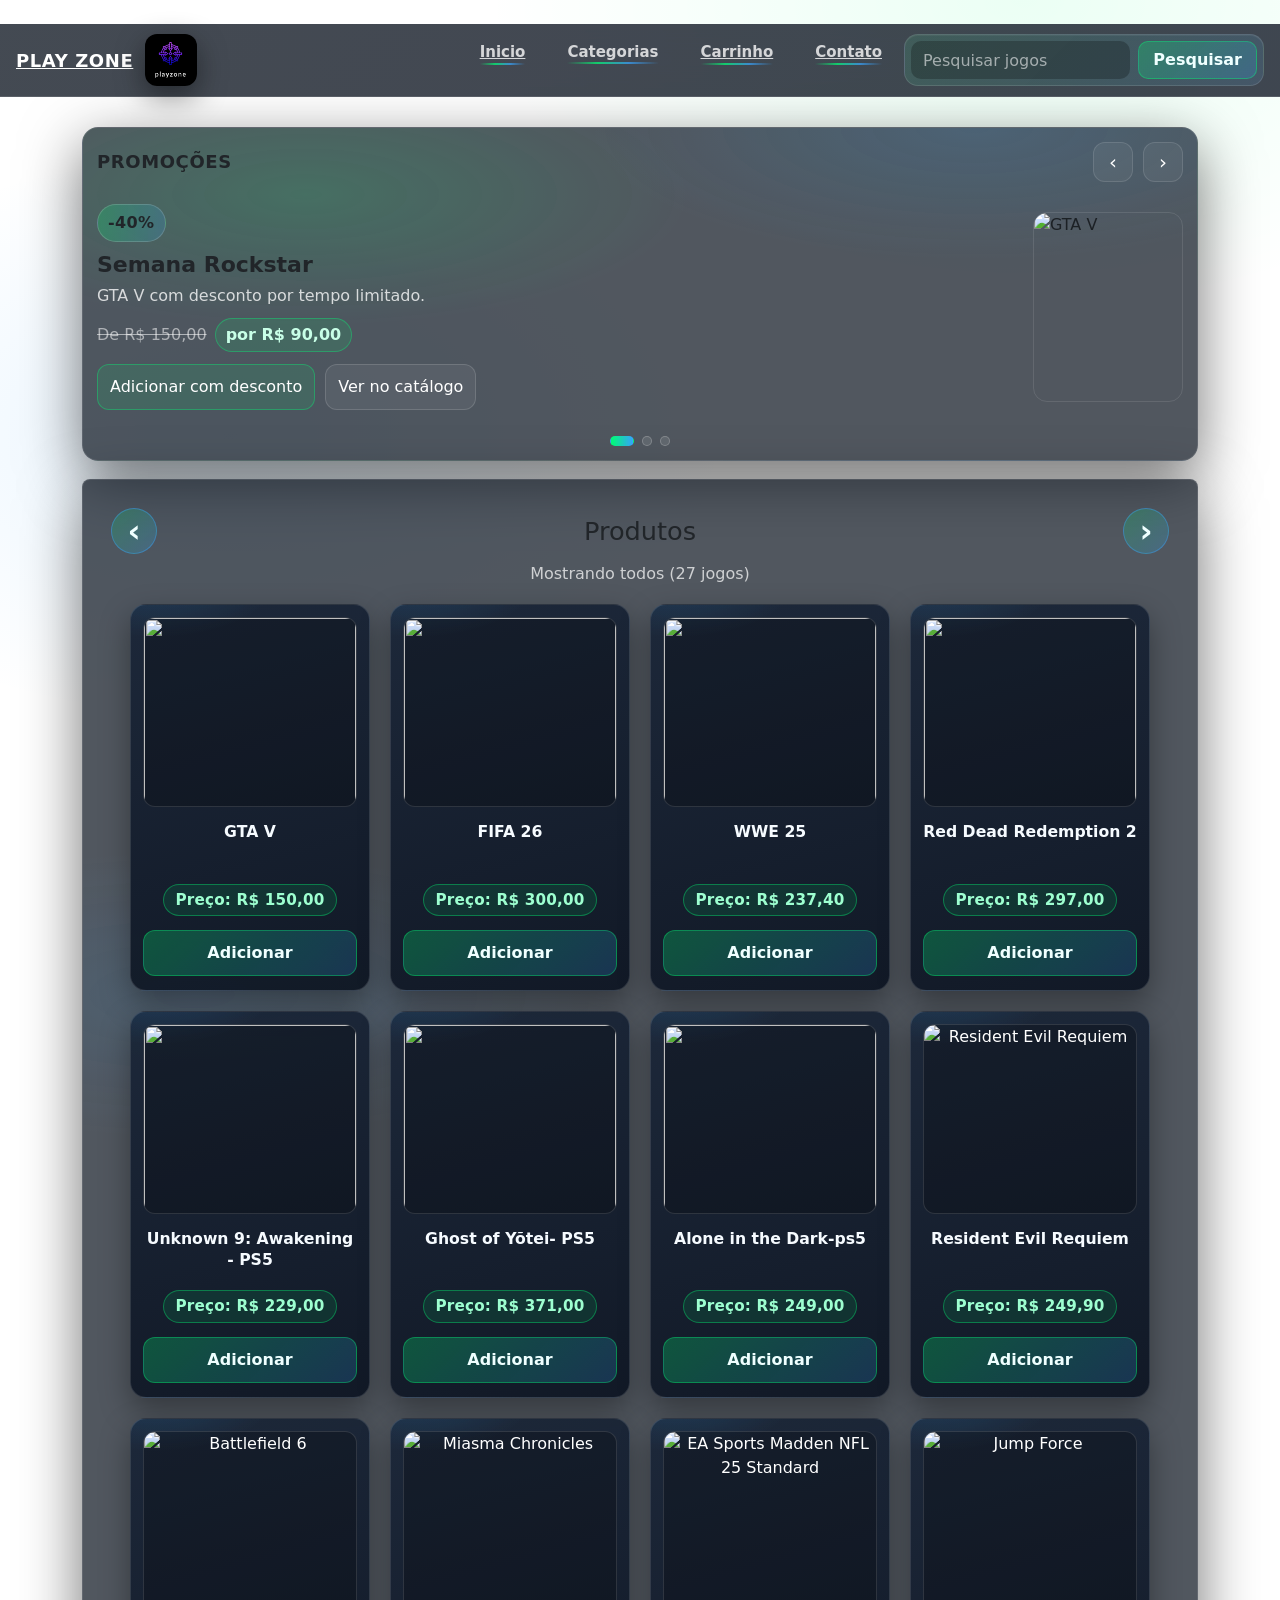
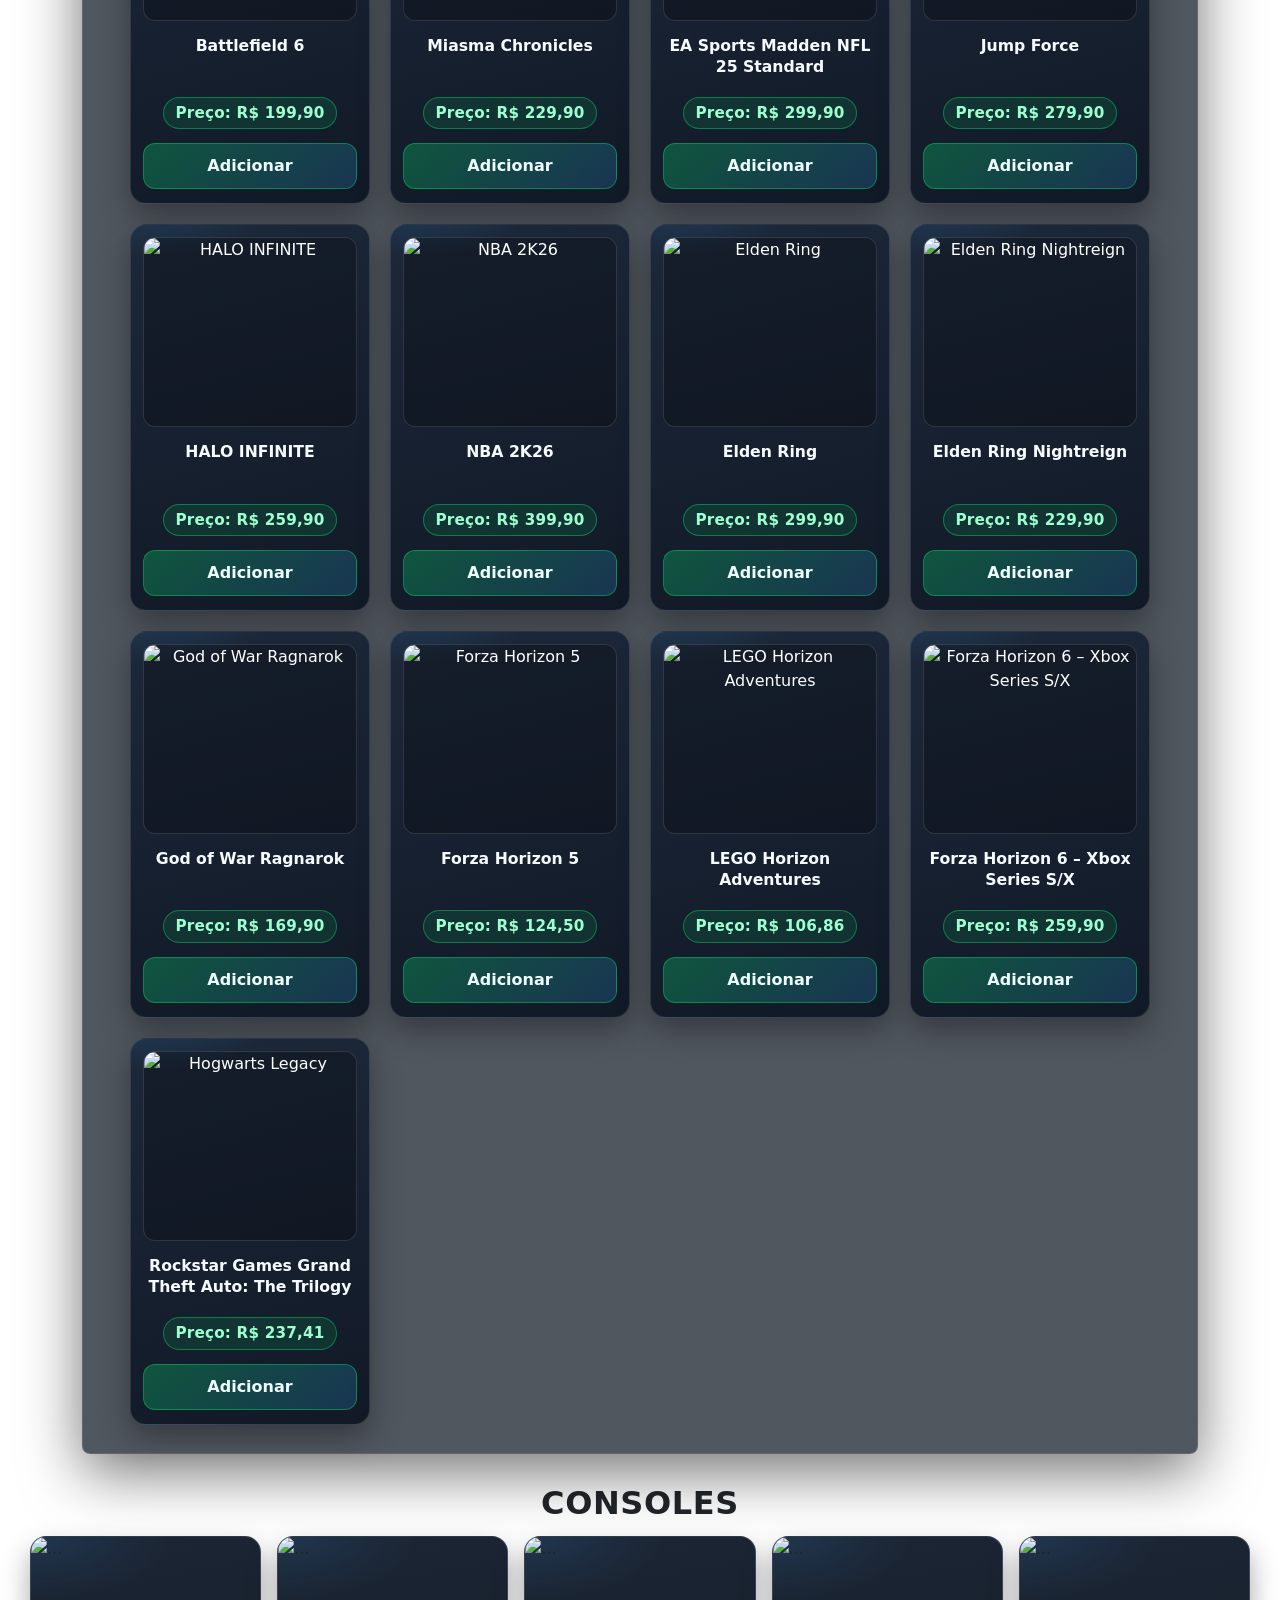
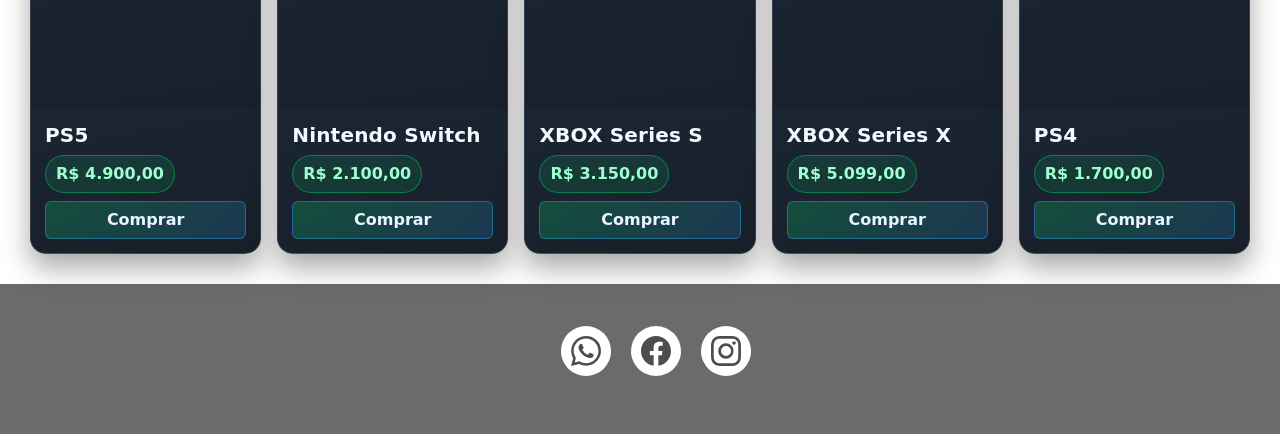
==== commit a8bd35e3: "Merge branch 'main' into GUILHERME-RODRIGO" ====
--- a/index.html
+++ b/index.html
@@ -200,7 +200,7 @@
                         <p>Resident Evil Requiem</p>
                         <p>Preço: R$ 249,90</p>
                         <br>
-                        <button onclick="Cart.addItem('Battlefield 6',249.9)">Adicionar</button>
+                        <button onclick="Cart.addItem('Resident Evil Requiem',249.9)">Adicionar</button>
                     </div>
 
                     <div class="produto">
@@ -253,7 +253,7 @@
                       <img src="https://psxbrasil.com.br/wp-content/uploads/2025/07/NBA-2K26-Standard-Edition.jpg" alt="NBA 2K26" loading="lazy">
                       <br> <br>
                       <p>NBA 2K26</p>
-                      <p>Preço: R$ 259,90</p>
+                      <p>Preço: R$ 399,90</p>
                       <br>
                       <button onclick="Cart.addItem('NBA 2K26',259.9)">Adicionar</button>
                   </div>
@@ -263,7 +263,7 @@
                     <img src="https://tse4.mm.bing.net/th/id/OIP.GfgECo85QIPS6Y-jW8_kWgHaLH?rs=1&pid=ImgDetMain&o=7&rm=3" alt="Elden Ring" loading="lazy">
                     <br> <br>
                     <p>Elden Ring</p>
-                    <p>Preço: R$ 259,90</p>
+                    <p>Preço: R$ 299,90</p>
                     <br>
                     <button onclick="Cart.addItem('Elden Ring',259.9)">Adicionar</button>
                 </div>
@@ -282,18 +282,17 @@
                   <img src="https://static0.gamerantimages.com/wordpress/wp-content/uploads/2024/12/mixcollage-08-dec-2024-01-22-pm-530.jpg" alt="God of War Ragnarok" loading="lazy">
                   <br> <br>
                   <p>God of War Ragnarok</p>
-                  <p>Preço: R$ 259,90</p>
+                  <p>Preço: R$ 169,90
+                  </p>
                   <br>
-                  <button onclick="Cart.addItem('God of War Ragnarok
-
-                  ',259.9)">Adicionar</button>
+                  <button onclick="Cart.addItem('God of War Ragnarok',259.9)">Adicionar</button>
               </div>
 
               <div class="produto">
                 <img src="https://tse3.mm.bing.net/th/id/OIP.3lq1_tnvF2X6LEpO4KSlugHaId?rs=1&pid=ImgDetMain&o=7&rm=3" alt="Forza Horizon 5" loading="lazy">
                 <br> <br>
                 <p>Forza Horizon 5</p>
-                <p>Preço: R$ 259,90</p>
+                <p>Preço: R$ 124,50</p>
                 <br>
                 <button onclick="Cart.addItem('Forza Horizon 5',259.9)">Adicionar</button>
             </div>
@@ -303,7 +302,7 @@
               <img src="https://tse1.mm.bing.net/th/id/OIP.K6WkjTRZe9drJ_OO6rzMogHaLH?rs=1&pid=ImgDetMain&o=7&rm=3" alt="LEGO Horizon Adventures" loading="lazy">
               <br> <br>
               <p>LEGO Horizon Adventures</p>
-              <p>Preço: R$ 259,90</p>
+              <p>Preço: R$ 106,86</p>
               <br>
               <button onclick="Cart.addItem('LEGO Horizon Adventures',259.9)">Adicionar</button>
           </div>
@@ -324,9 +323,9 @@
           <img src="https://m.media-amazon.com/images/I/71puswrN7DL._AC_SX569_.jpg" alt="Hogwarts Legacy" loading="lazy">
           <br> <br>
           <p>Rockstar Games Grand Theft Auto: The Trilogy </p>
-          <p>Preço: R$ 259,90</p>
+          <p>Preço: R$ 237,41 </p>
           <br>
-          <button onclick="Cart.addItem('Hogwarts Legacy',259.9)">Adicionar</button>
+          <button onclick="Cart.addItem('Rockstar Games Grand Theft Auto: The Trilogy',237.41)">Adicionar</button>
       </div>
 
         </div>
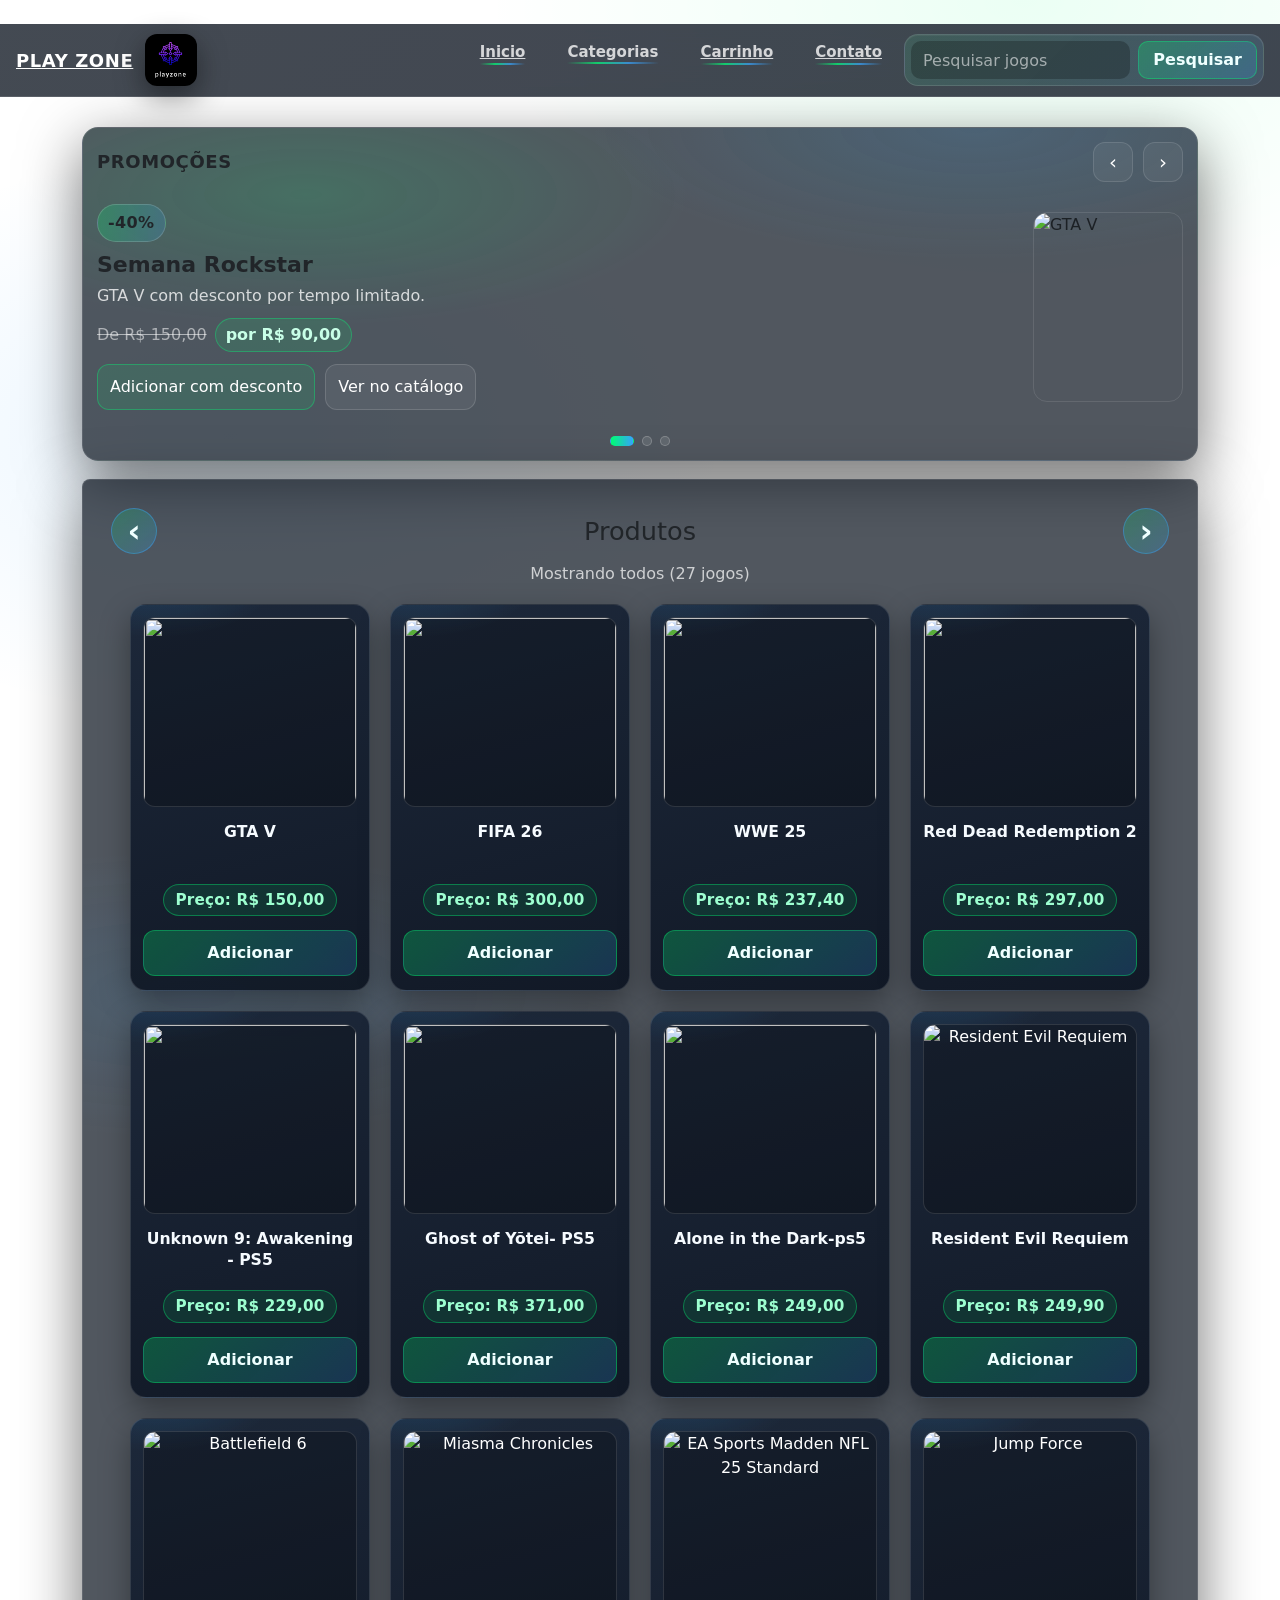
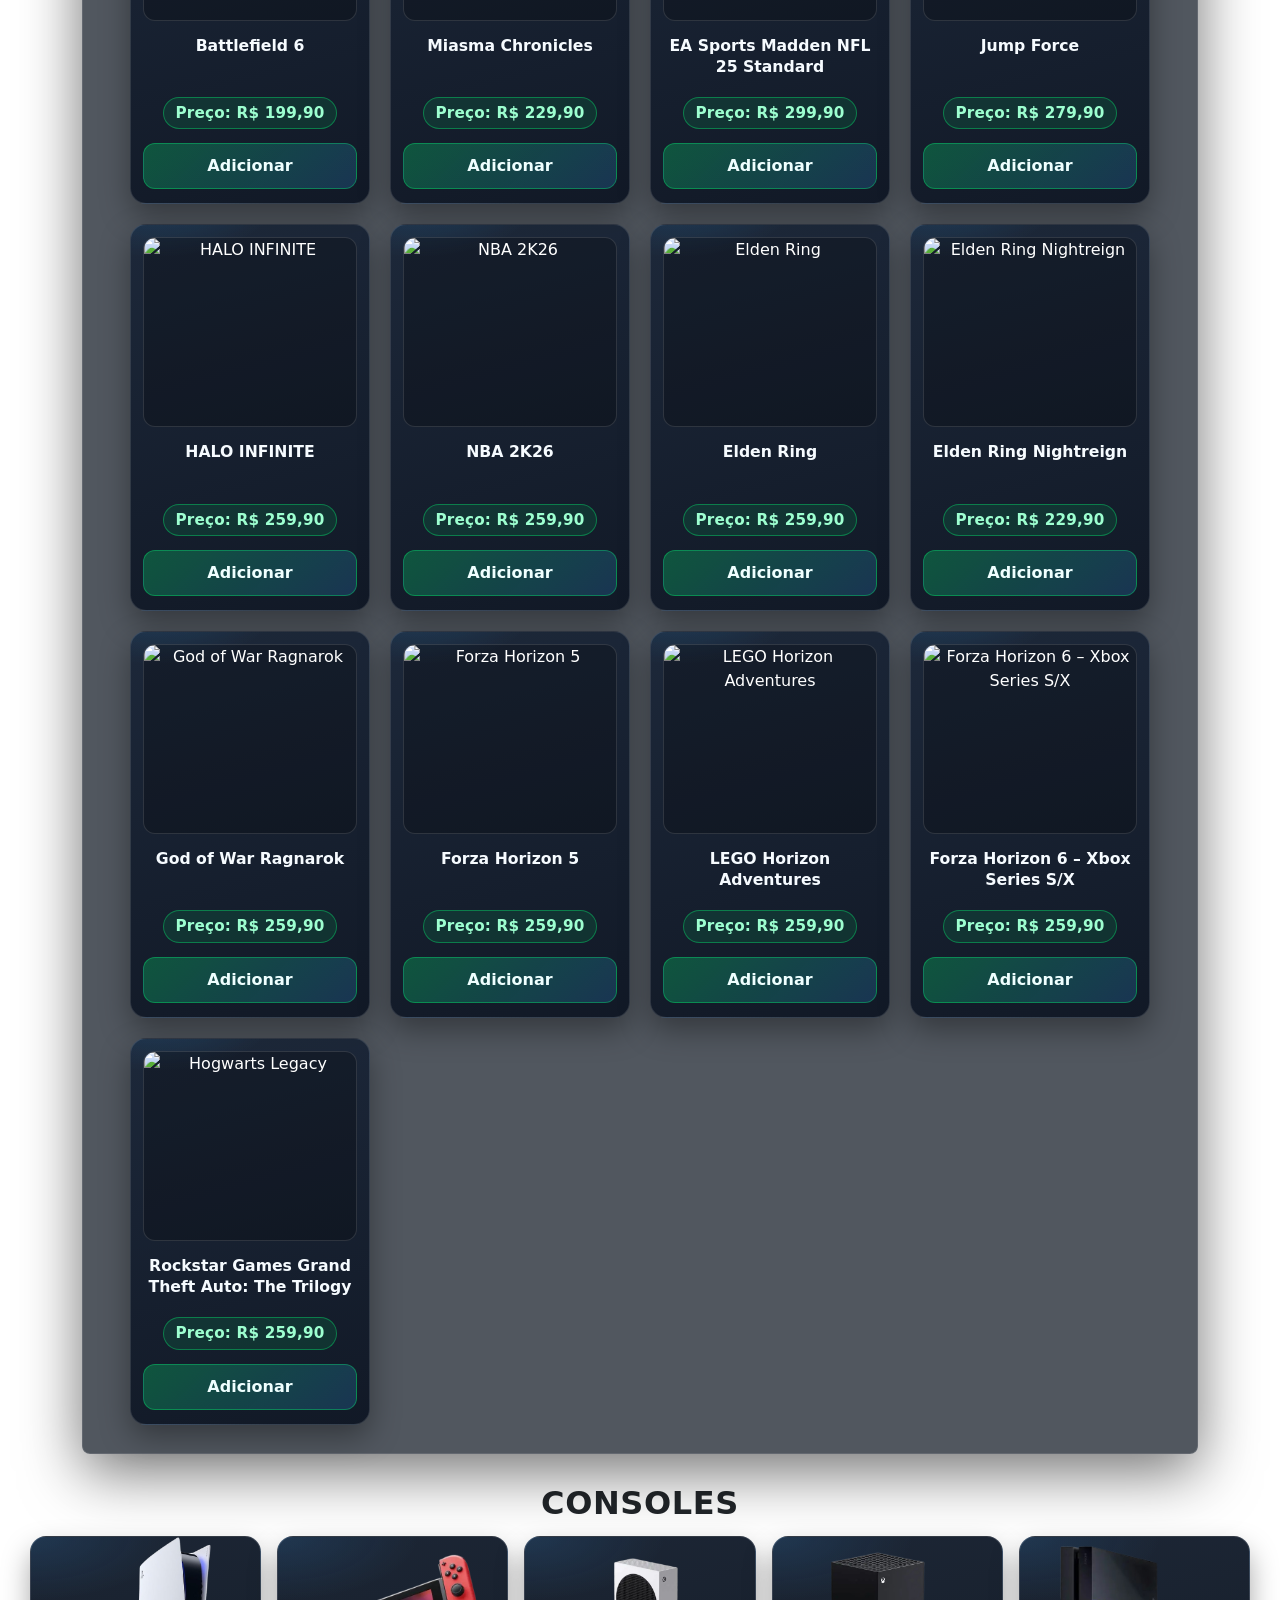
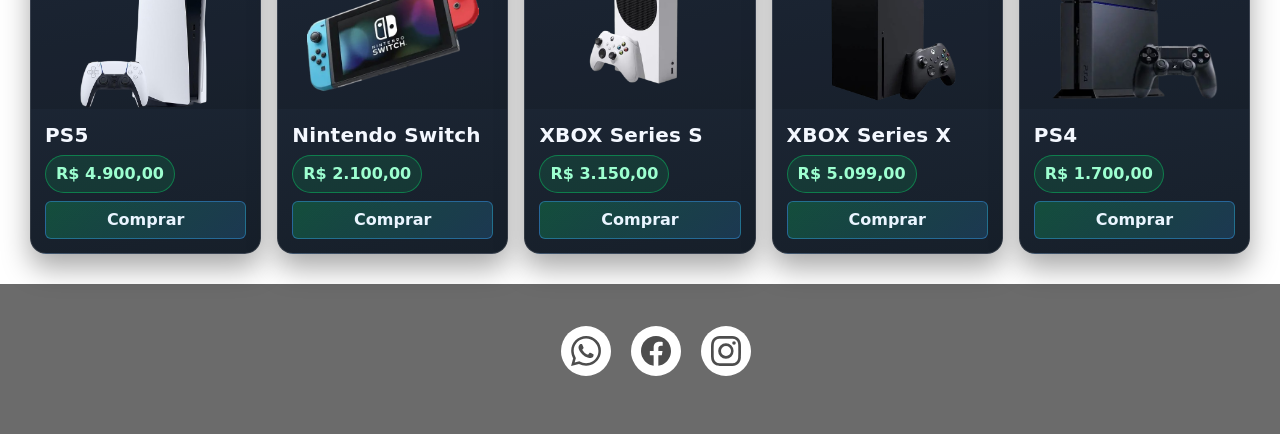
==== commit f96972ed: "Mudei as imagens dos consoles" ====
--- a/index.html
+++ b/index.html
@@ -200,7 +200,7 @@
                         <p>Resident Evil Requiem</p>
                         <p>Preço: R$ 249,90</p>
                         <br>
-                        <button onclick="Cart.addItem('Resident Evil Requiem',249.9)">Adicionar</button>
+                        <button onclick="Cart.addItem('Battlefield 6',249.9)">Adicionar</button>
                     </div>
 
                     <div class="produto">
@@ -253,7 +253,7 @@
                       <img src="https://psxbrasil.com.br/wp-content/uploads/2025/07/NBA-2K26-Standard-Edition.jpg" alt="NBA 2K26" loading="lazy">
                       <br> <br>
                       <p>NBA 2K26</p>
-                      <p>Preço: R$ 399,90</p>
+                      <p>Preço: R$ 259,90</p>
                       <br>
                       <button onclick="Cart.addItem('NBA 2K26',259.9)">Adicionar</button>
                   </div>
@@ -263,7 +263,7 @@
                     <img src="https://tse4.mm.bing.net/th/id/OIP.GfgECo85QIPS6Y-jW8_kWgHaLH?rs=1&pid=ImgDetMain&o=7&rm=3" alt="Elden Ring" loading="lazy">
                     <br> <br>
                     <p>Elden Ring</p>
-                    <p>Preço: R$ 299,90</p>
+                    <p>Preço: R$ 259,90</p>
                     <br>
                     <button onclick="Cart.addItem('Elden Ring',259.9)">Adicionar</button>
                 </div>
@@ -282,8 +282,7 @@
                   <img src="https://static0.gamerantimages.com/wordpress/wp-content/uploads/2024/12/mixcollage-08-dec-2024-01-22-pm-530.jpg" alt="God of War Ragnarok" loading="lazy">
                   <br> <br>
                   <p>God of War Ragnarok</p>
-                  <p>Preço: R$ 169,90
-                  </p>
+                  <p>Preço: R$ 259,90</p>
                   <br>
                   <button onclick="Cart.addItem('God of War Ragnarok',259.9)">Adicionar</button>
               </div>
@@ -292,7 +291,7 @@
                 <img src="https://tse3.mm.bing.net/th/id/OIP.3lq1_tnvF2X6LEpO4KSlugHaId?rs=1&pid=ImgDetMain&o=7&rm=3" alt="Forza Horizon 5" loading="lazy">
                 <br> <br>
                 <p>Forza Horizon 5</p>
-                <p>Preço: R$ 124,50</p>
+                <p>Preço: R$ 259,90</p>
                 <br>
                 <button onclick="Cart.addItem('Forza Horizon 5',259.9)">Adicionar</button>
             </div>
@@ -302,7 +301,7 @@
               <img src="https://tse1.mm.bing.net/th/id/OIP.K6WkjTRZe9drJ_OO6rzMogHaLH?rs=1&pid=ImgDetMain&o=7&rm=3" alt="LEGO Horizon Adventures" loading="lazy">
               <br> <br>
               <p>LEGO Horizon Adventures</p>
-              <p>Preço: R$ 106,86</p>
+              <p>Preço: R$ 259,90</p>
               <br>
               <button onclick="Cart.addItem('LEGO Horizon Adventures',259.9)">Adicionar</button>
           </div>
@@ -323,9 +322,9 @@
           <img src="https://m.media-amazon.com/images/I/71puswrN7DL._AC_SX569_.jpg" alt="Hogwarts Legacy" loading="lazy">
           <br> <br>
           <p>Rockstar Games Grand Theft Auto: The Trilogy </p>
-          <p>Preço: R$ 237,41 </p>
+          <p>Preço: R$ 259,90</p>
           <br>
-          <button onclick="Cart.addItem('Rockstar Games Grand Theft Auto: The Trilogy',237.41)">Adicionar</button>
+          <button onclick="Cart.addItem('Hogwarts Legacy',259.9)">Adicionar</button>
       </div>
 
         </div>
@@ -397,7 +396,7 @@
 
   <div class="consoles-grid">
   <div class="card">
-    <img src="https://m.media-amazon.com/images/I/51z1MC364oL._AC_SX679_.jpg" class="card-img-top" alt="...">
+    <img src="Ps5.png" class="card-img-top" alt="...">
     <div class="card-body">
       <h5 class="card-title">PS5</h5>
       <p class="card-text">R$ 4.900,00</p>
@@ -406,7 +405,7 @@
   </div>
 
   <div class="card">
-    <img src="https://m.magazineluiza.com.br/a-static/420x420/console-nintendo-switch-v2-32gb-edicao-mario-bros-wonder-3-meses-assinatura-nintendo-online/esh0p/2067/c48ec43bd60d2ffeeb8990135bcdb0f6.jpeg" class="card-img-top" alt="...">
+    <img src="Nitendo.png" class="card-img-top" alt="...">
     <div class="card-body">
       <h5 class="card-title">Nintendo Switch</h5>
       <p class="card-text">R$ 2.100,00</p>
@@ -416,7 +415,7 @@
 
 
   <div class="card">
-    <img src="https://tse1.mm.bing.net/th/id/OIP.qU8rus6t1LAG_-EkGO4fngHaHa?rs=1&pid=ImgDetMain&o=7&rm=3" class="card-img-top" alt="...">
+    <img src="SeriesS.png" class="card-img-top" alt="...">
     <div class="card-body">
       <h5 class="card-title">XBOX Series S</h5>
       <p class="card-text">R$ 3.150,00</p>
@@ -425,7 +424,7 @@
   </div>
 
   <div class="card">
-    <img src="https://m.media-amazon.com/images/I/512ulOXnvYL._AC_SX679_.jpg" class="card-img-top" alt="...">
+    <img src="XboxX.png" class="card-img-top" alt="...">
     <div class="card-body">
       <h5 class="card-title">XBOX Series X</h5>
       <p class="card-text">R$ 5.099,00</p>
@@ -434,7 +433,7 @@
   </div>
 
   <div class="card">
-    <img src="https://tse2.mm.bing.net/th/id/OIP.hRAMWGqIYt8NfbNsckcd0AHaD4?rs=1&pid=ImgDetMain&o=7&rm=3" class="card-img-top" alt="...">
+    <img src="Ps4.png" class="card-img-top" alt="...">
     <div class="card-body">
       <h5 class="card-title">PS4</h5>
       <p class="card-text">R$ 1.700,00</p>
